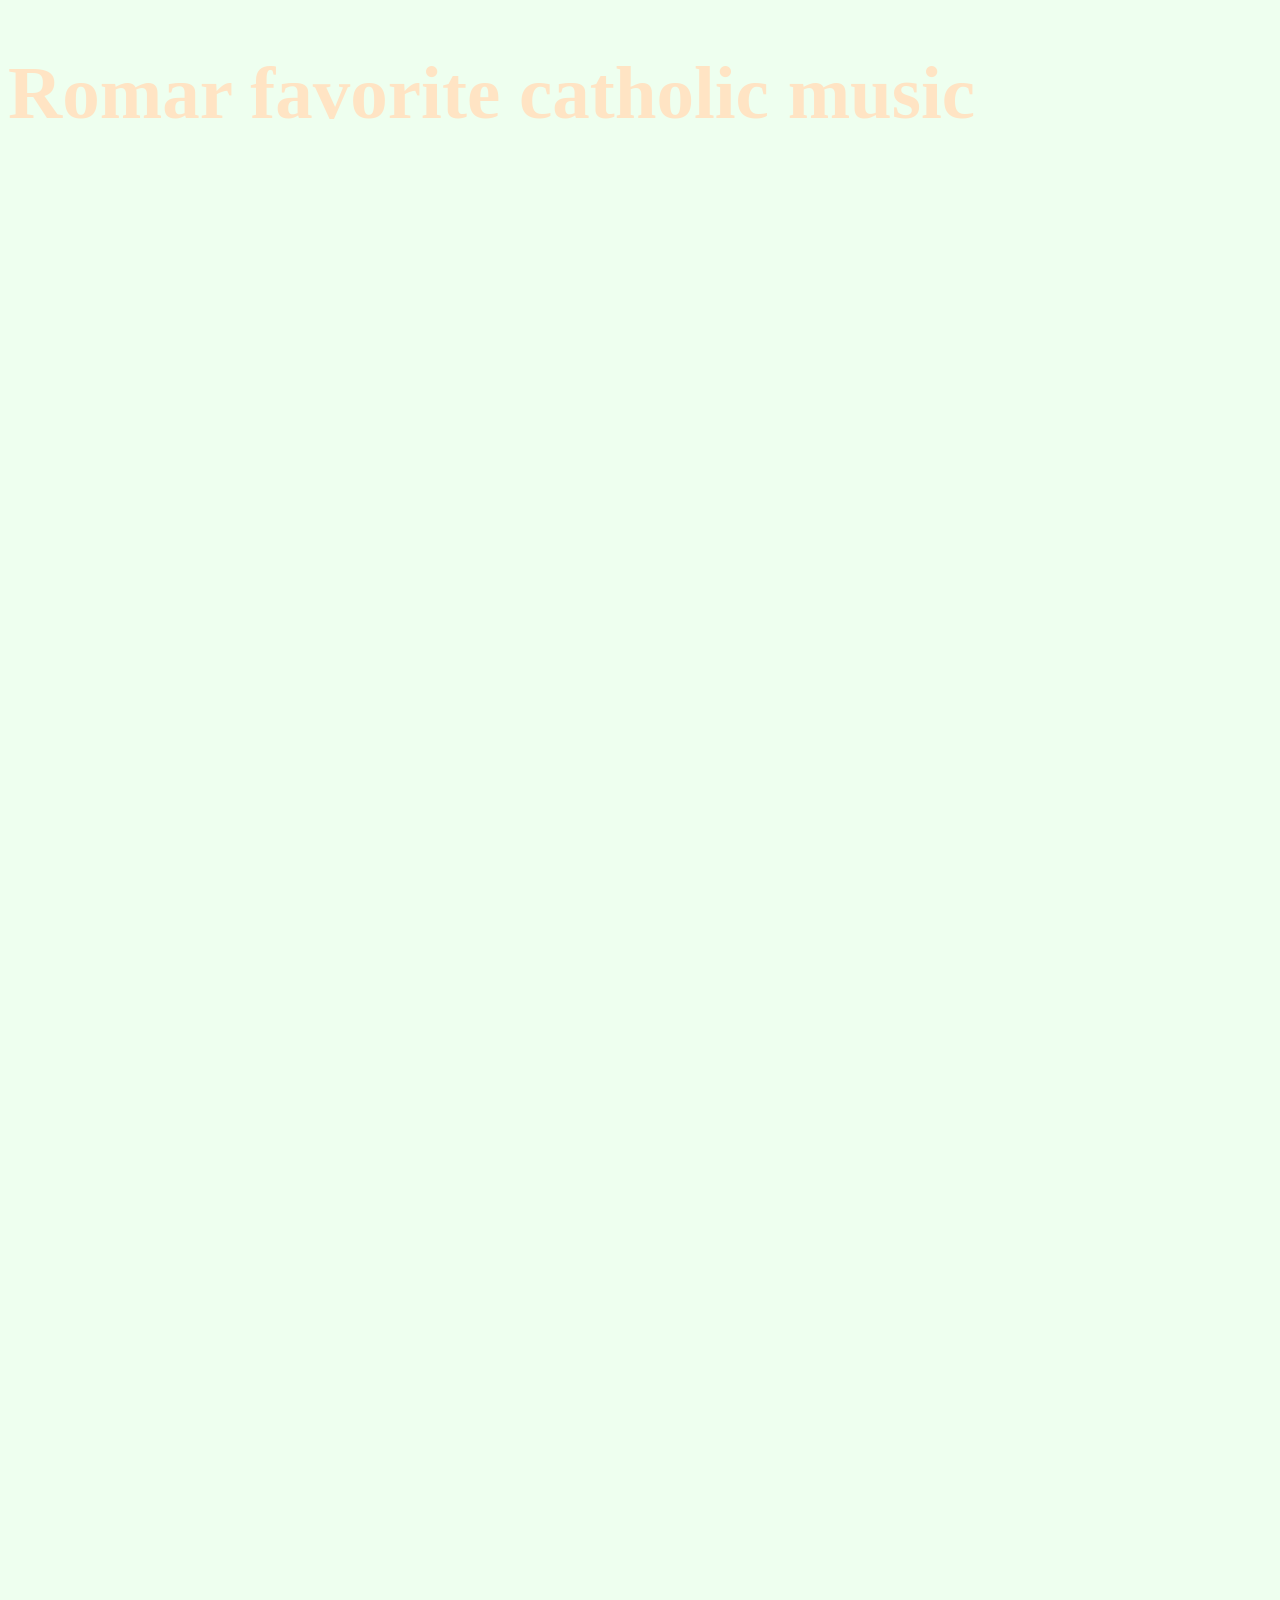
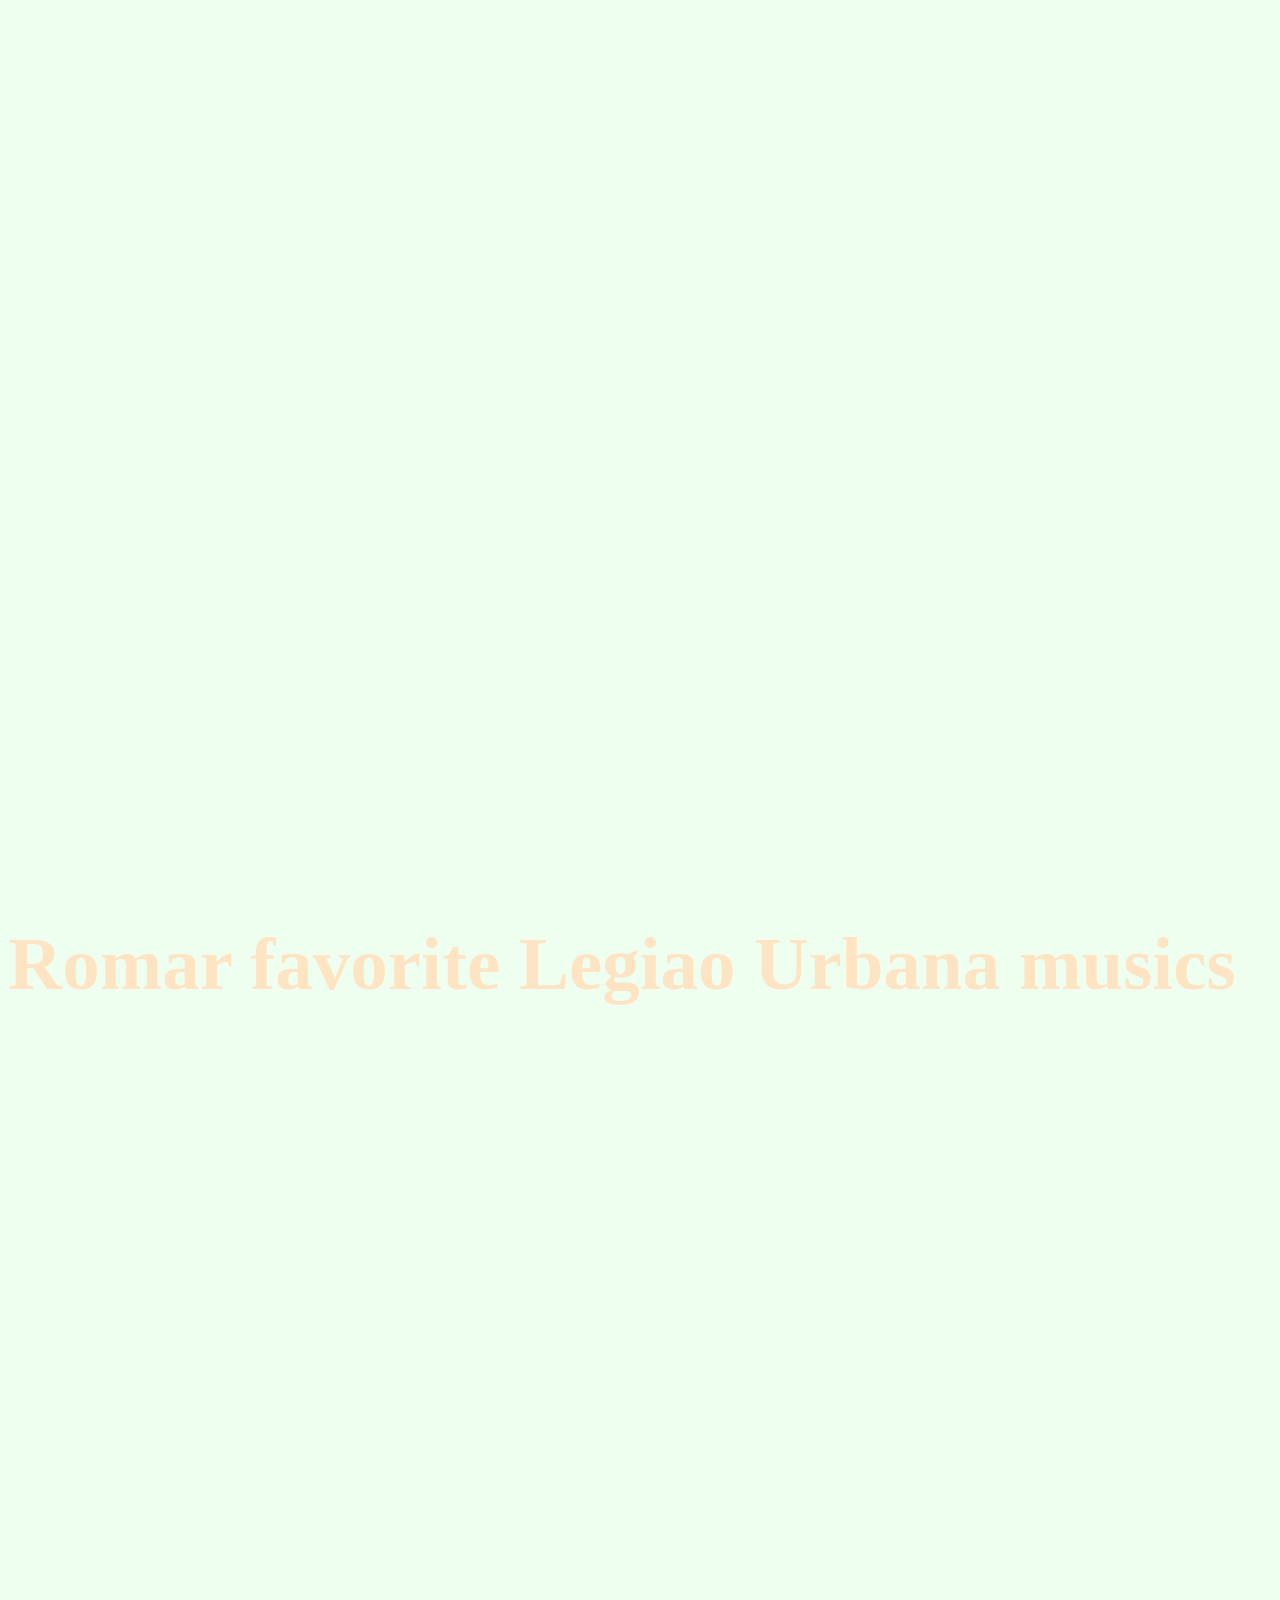
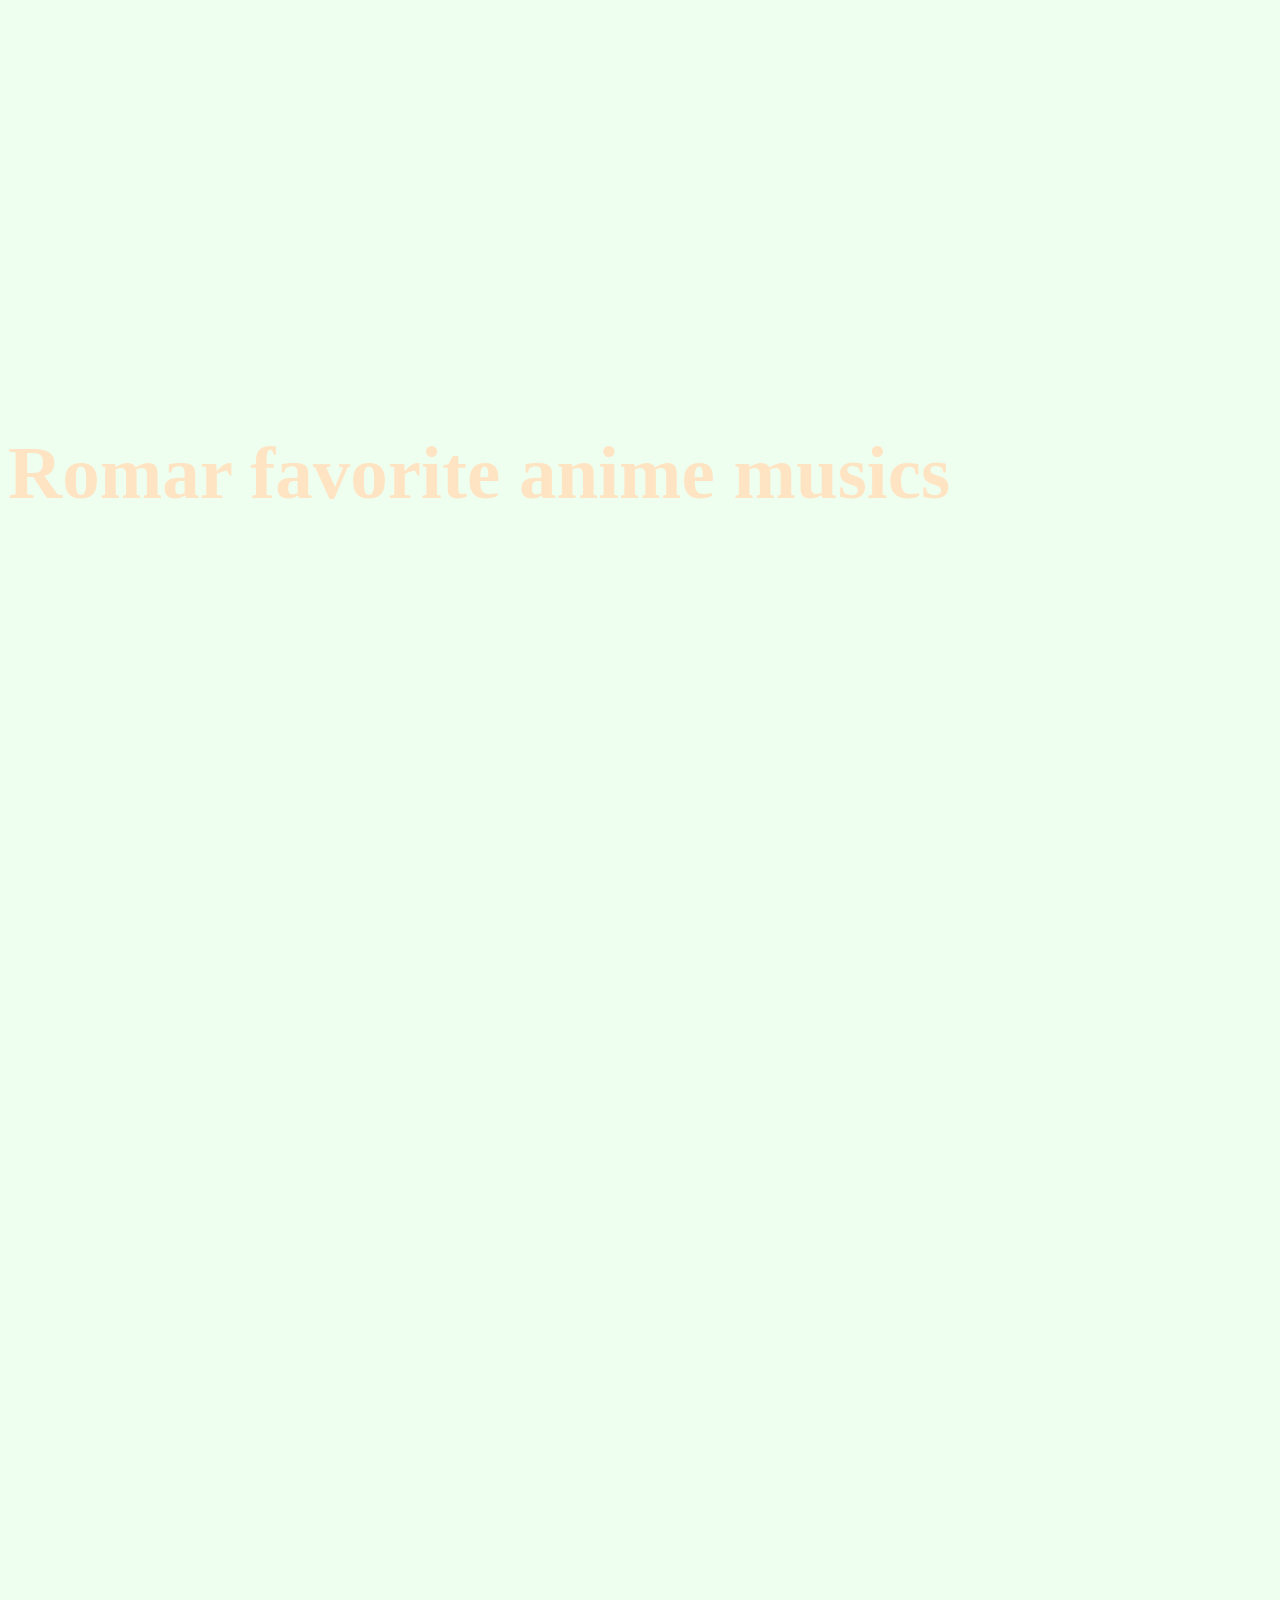
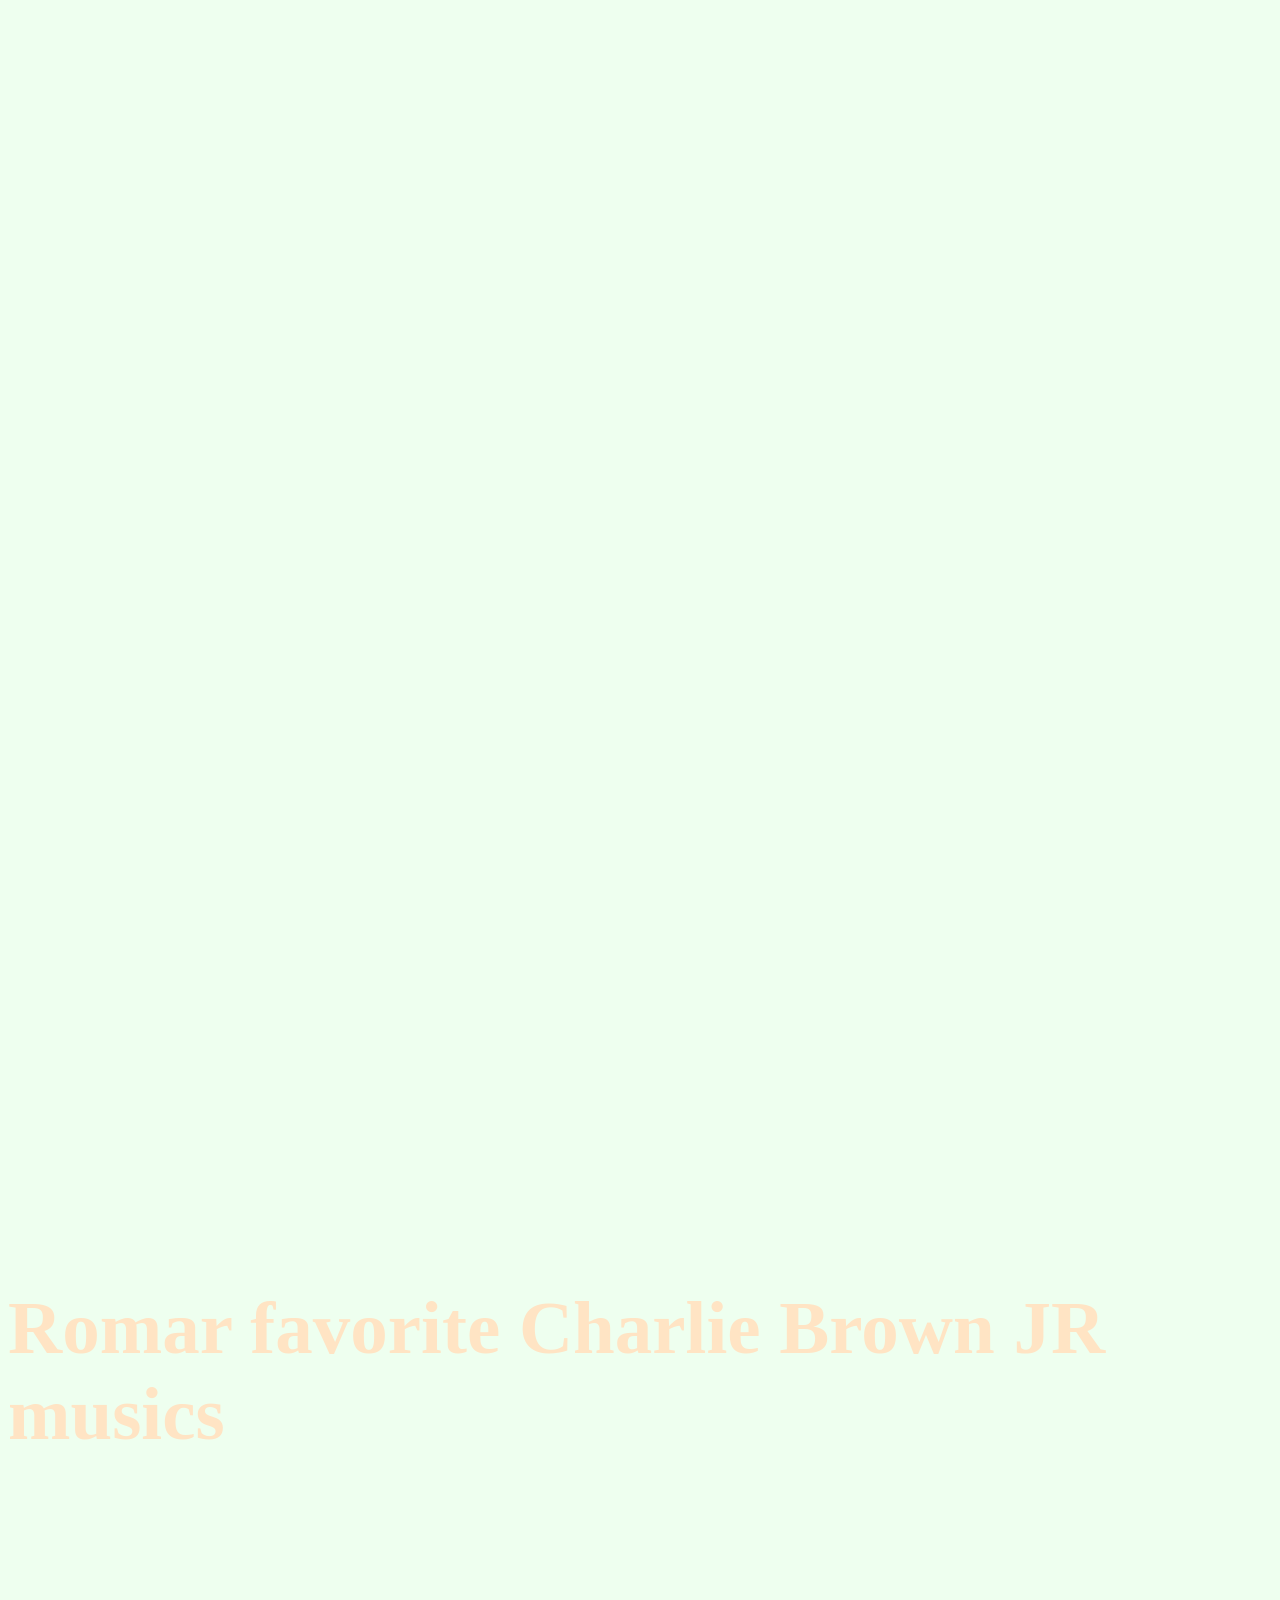
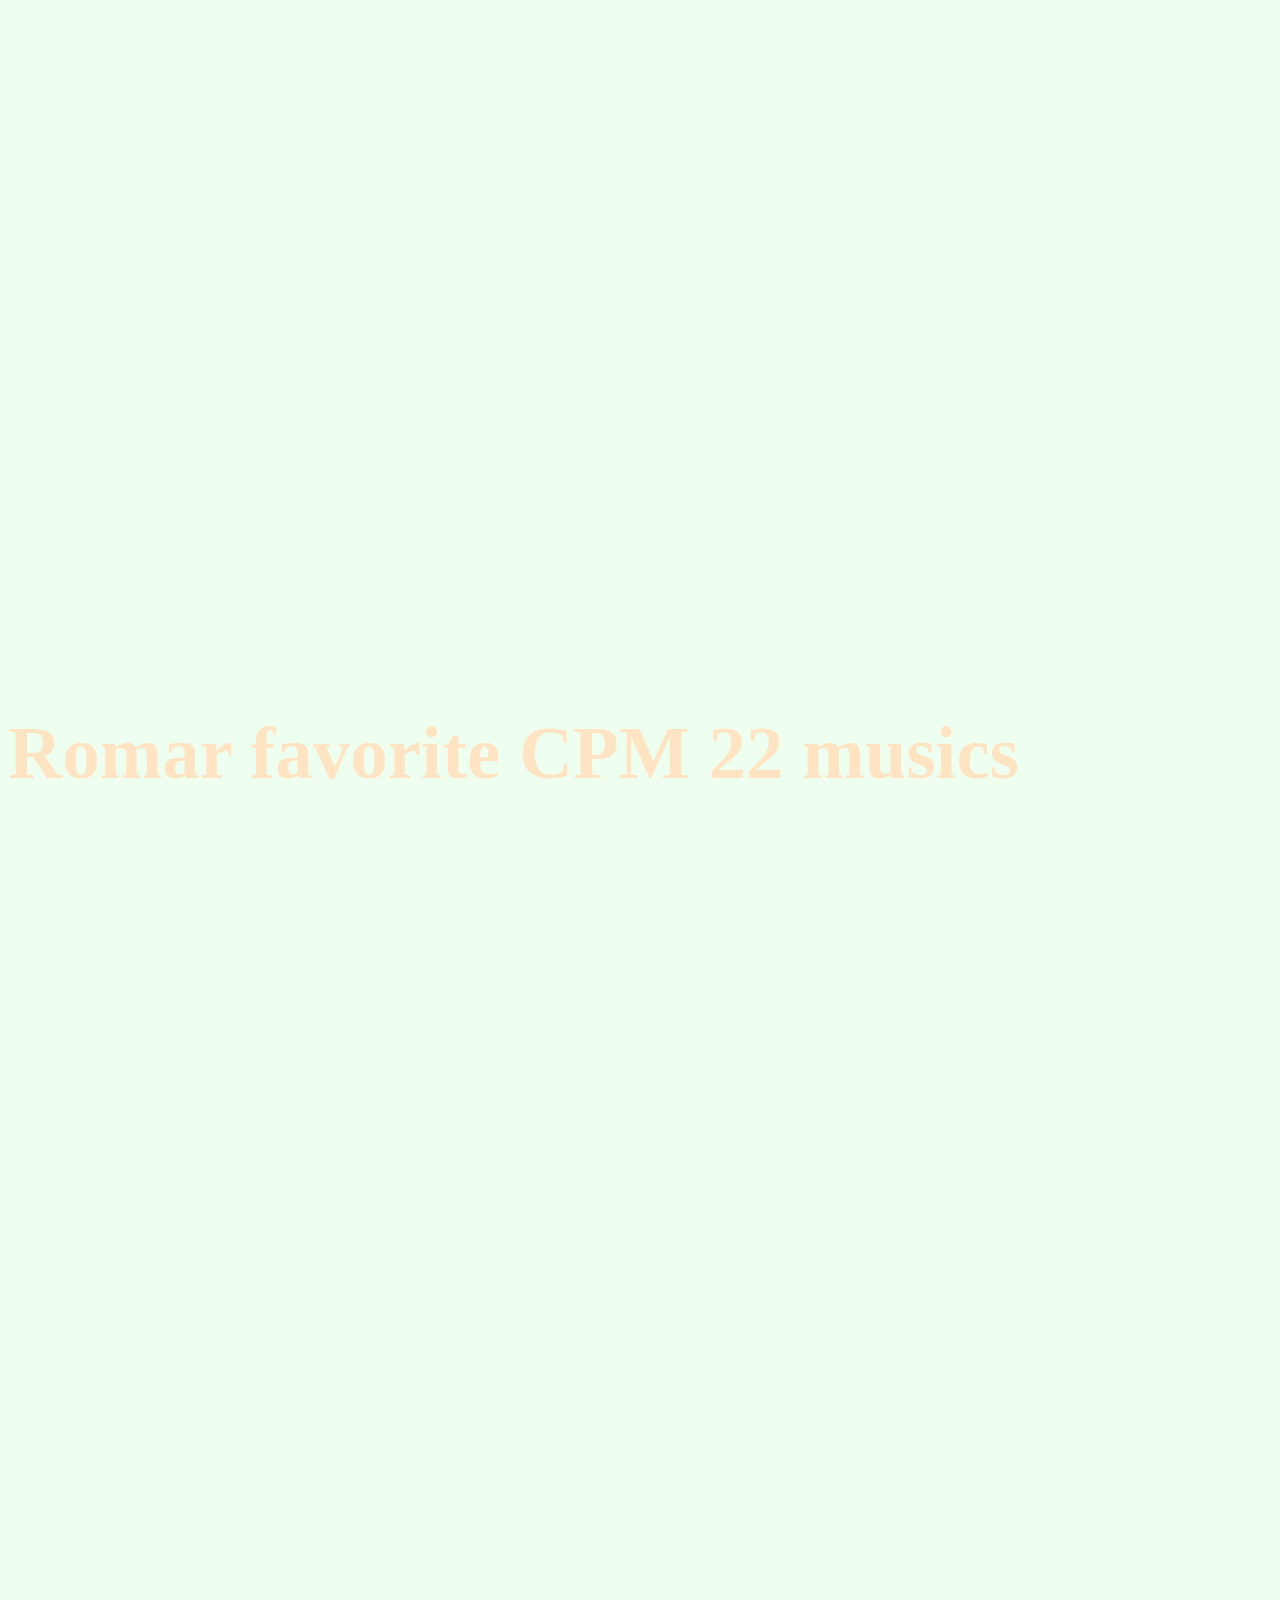
==== index.html @ 173dc844 "a" ====
<!DOCTYPE html>
<html lang="pt-BR">
<head>
<meta charset="UTF-8">
<meta name="viewport" content="width=device-width, initial-scale=1.0">
<link rel="stylesheet" href="style.css">
<title>Romar Musics </title>
</head>
<body>
<h1>Romar favorite catholic music</h1>


<iframe width="1196" height="837" src="https://www.youtube.com/embed/whzXC1KsW-Q?list=RDwhzXC1KsW-Q" title="Lázaro" frameborder="0" allow="accelerometer; autoplay; clipboard-write; encrypted-media; gyroscope; picture-in-picture; web-share" referrerpolicy="strict-origin-when-cross-origin" allowfullscreen></iframe>

<iframe width="1337" height="752" src="https://www.youtube.com/embed/9jrbPSKi4YQ?list=RD9jrbPSKi4YQ" title="VENTRE DE FOGO - LUAU DA IMACULADA" frameborder="0" allow="accelerometer; autoplay; clipboard-write; encrypted-media; gyroscope; picture-in-picture; web-share" referrerpolicy="strict-origin-when-cross-origin" allowfullscreen></iframe>


<iframe width="1337" height="683" src="https://www.youtube.com/embed/WvvrqWtDSPU?list=RDWvvrqWtDSPU" title="99 Ovelhas | DVD Na Presença do Senhor | Fraternidade São João Paulo II" frameborder="0" allow="accelerometer; autoplay; clipboard-write; encrypted-media; gyroscope; picture-in-picture; web-share" referrerpolicy="strict-origin-when-cross-origin" allowfullscreen></iframe>

<h1>Romar favorite Legiao Urbana musics</h1>

<iframe width="1196" height="837" src="https://www.youtube.com/embed/lk_EXr9xEr0?list=RDlk_EXr9xEr0" title="Quase Sem Querer" frameborder="0" allow="accelerometer; autoplay; clipboard-write; encrypted-media; gyroscope; picture-in-picture; web-share" referrerpolicy="strict-origin-when-cross-origin" allowfullscreen></iframe>

<iframe width="1196" height="837" src="https://www.youtube.com/embed/imxipUZv_Yo?list=RDimxipUZv_Yo" title="Há Tempos" frameborder="0" allow="accelerometer; autoplay; clipboard-write; encrypted-media; gyroscope; picture-in-picture; web-share" referrerpolicy="strict-origin-when-cross-origin" allowfullscreen></iframe>

<iframe width="1196" height="837" src="https://www.youtube.com/embed/2CnxonDrhdE?list=RD2CnxonDrhdE" title="Será" frameborder="0" allow="accelerometer; autoplay; clipboard-write; encrypted-media; gyroscope; picture-in-picture; web-share" referrerpolicy="strict-origin-when-cross-origin" allowfullscreen></iframe>

<h1>Romar favorite anime musics</h1>

<iframe width="1337" height="752" src="https://www.youtube.com/embed/8QUwaxc9Y_A?list=RD8QUwaxc9Y_A" title="TRANSFORMEI &quot;TIPO MINATO&quot; DO MHRAP EM METAL" frameborder="0" allow="accelerometer; autoplay; clipboard-write; encrypted-media; gyroscope; picture-in-picture; web-share" referrerpolicy="strict-origin-when-cross-origin" allowfullscreen></iframe>

<iframe width="1337" height="752" src="https://www.youtube.com/embed/rna2LAfqmkE?list=RDrna2LAfqmkE" title="[VERSÃO METAL] 7 Minutoz - O PODER DA MINHA IRA 3 (Guts, Sukuna e Eren)" frameborder="0" allow="accelerometer; autoplay; clipboard-write; encrypted-media; gyroscope; picture-in-picture; web-share" referrerpolicy="strict-origin-when-cross-origin" allowfullscreen></iframe>


<iframe width="1337" height="752" src="https://www.youtube.com/embed/kY_agMdn4f8?list=RDkY_agMdn4f8" title="Presságio de Destruição | Akaza (Kimetsu no Yaiba) | Enygma" frameborder="0" allow="accelerometer; autoplay; clipboard-write; encrypted-media; gyroscope; picture-in-picture; web-share" referrerpolicy="strict-origin-when-cross-origin" allowfullscreen></iframe>

<h1>Romar favorite Charlie Brown JR musics</h1>


<iframe width="1337" height="752" src="https://www.youtube.com/embed/1q1uuofCLJE?list=RD1q1uuofCLJE" title="Charlie Brown JR. - Ela Vai Voltar (Todos Os Defeitos De de Uma Mulher Perfeita)" frameborder="0" allow="accelerometer; autoplay; clipboard-write; encrypted-media; gyroscope; picture-in-picture; web-share" referrerpolicy="strict-origin-when-cross-origin" allowfullscreen></iframe>


<iframe width="1196" height="837" src="https://www.youtube.com/embed/UW1m4Qchdfo?list=RDUW1m4Qchdfo" title="Vícios E Virtudes (Ao Vivo)" frameborder="0" allow="accelerometer; autoplay; clipboard-write; encrypted-media; gyroscope; picture-in-picture; web-share" referrerpolicy="strict-origin-when-cross-origin" allowfullscreen></iframe>


<iframe width="1337" height="752" src="https://www.youtube.com/embed/jp288zfsNTI?list=RDjp288zfsNTI" title="Charlie Brown Jr. - Meu Novo Mundo *OFICIAL HD*" frameborder="0" allow="accelerometer; autoplay; clipboard-write; encrypted-media; gyroscope; picture-in-picture; web-share" referrerpolicy="strict-origin-when-cross-origin" allowfullscreen></iframe>

<h1>Romar favorite CPM 22 musics</h1>

<iframe width="1337" height="837" src="https://www.youtube.com/embed/5ZxXkEqd3uA?list=RD5ZxXkEqd3uA" title="Ontem" frameborder="0" allow="accelerometer; autoplay; clipboard-write; encrypted-media; gyroscope; picture-in-picture; web-share" referrerpolicy="strict-origin-when-cross-origin" allowfullscreen></iframe>


<iframe width="1337" height="752" src="https://www.youtube.com/embed/9sW4g6DvtHc?list=RD9sW4g6DvtHc" title="CPM 22 - Irreversível (Felicidade Instantânea)" frameborder="0" allow="accelerometer; autoplay; clipboard-write; encrypted-media; gyroscope; picture-in-picture; web-share" referrerpolicy="strict-origin-when-cross-origin" allowfullscreen></iframe>


<iframe width="1196" height="837" src="https://www.youtube.com/embed/O_QvBIw6B9w?list=RDO_QvBIw6B9w" title="Melancolia" frameborder="0" allow="accelerometer; autoplay; clipboard-write; encrypted-media; gyroscope; picture-in-picture; web-share" referrerpolicy="strict-origin-when-cross-origin" allowfullscreen></iframe>




</body>
</htm
---- style.css ----
body {
    background-color: rgb(238, 255, 239);
}

h1 {
    color: bisque;
    font-size: 75px;
    font: bolder;
}
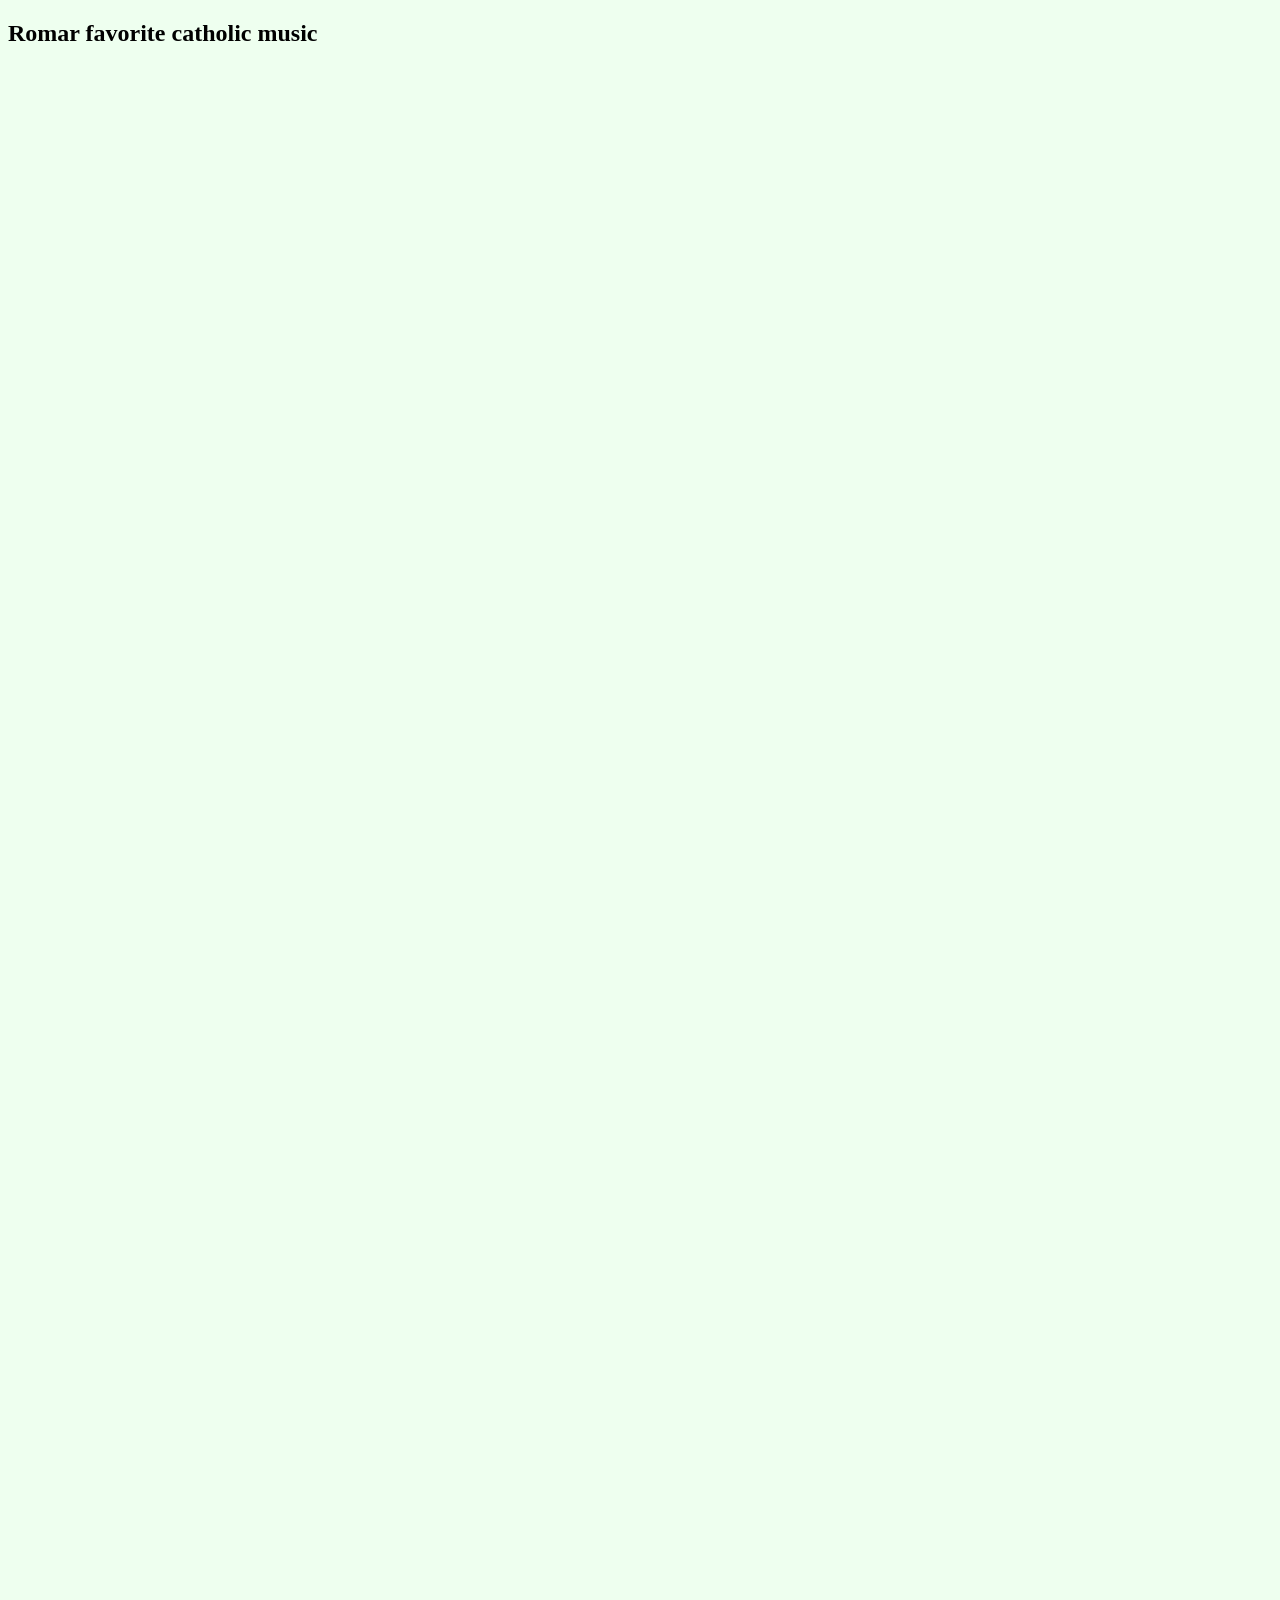
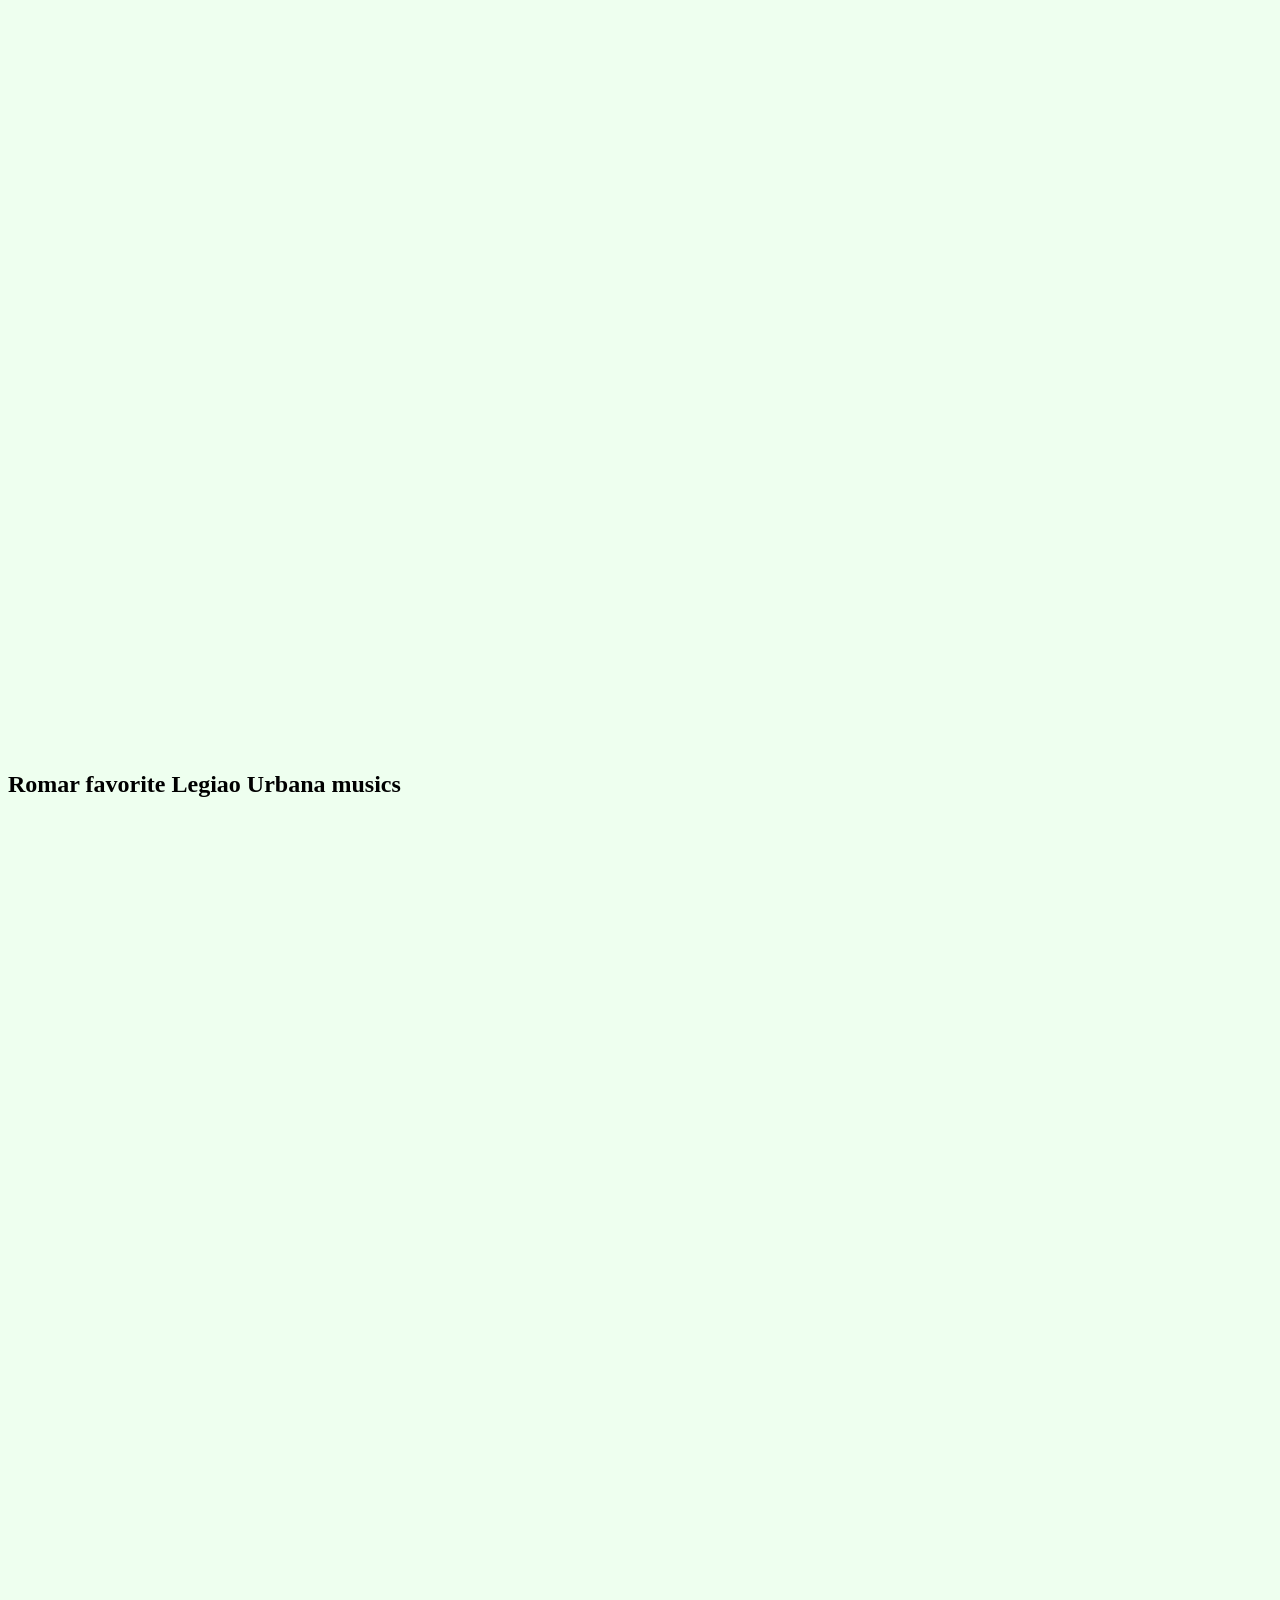
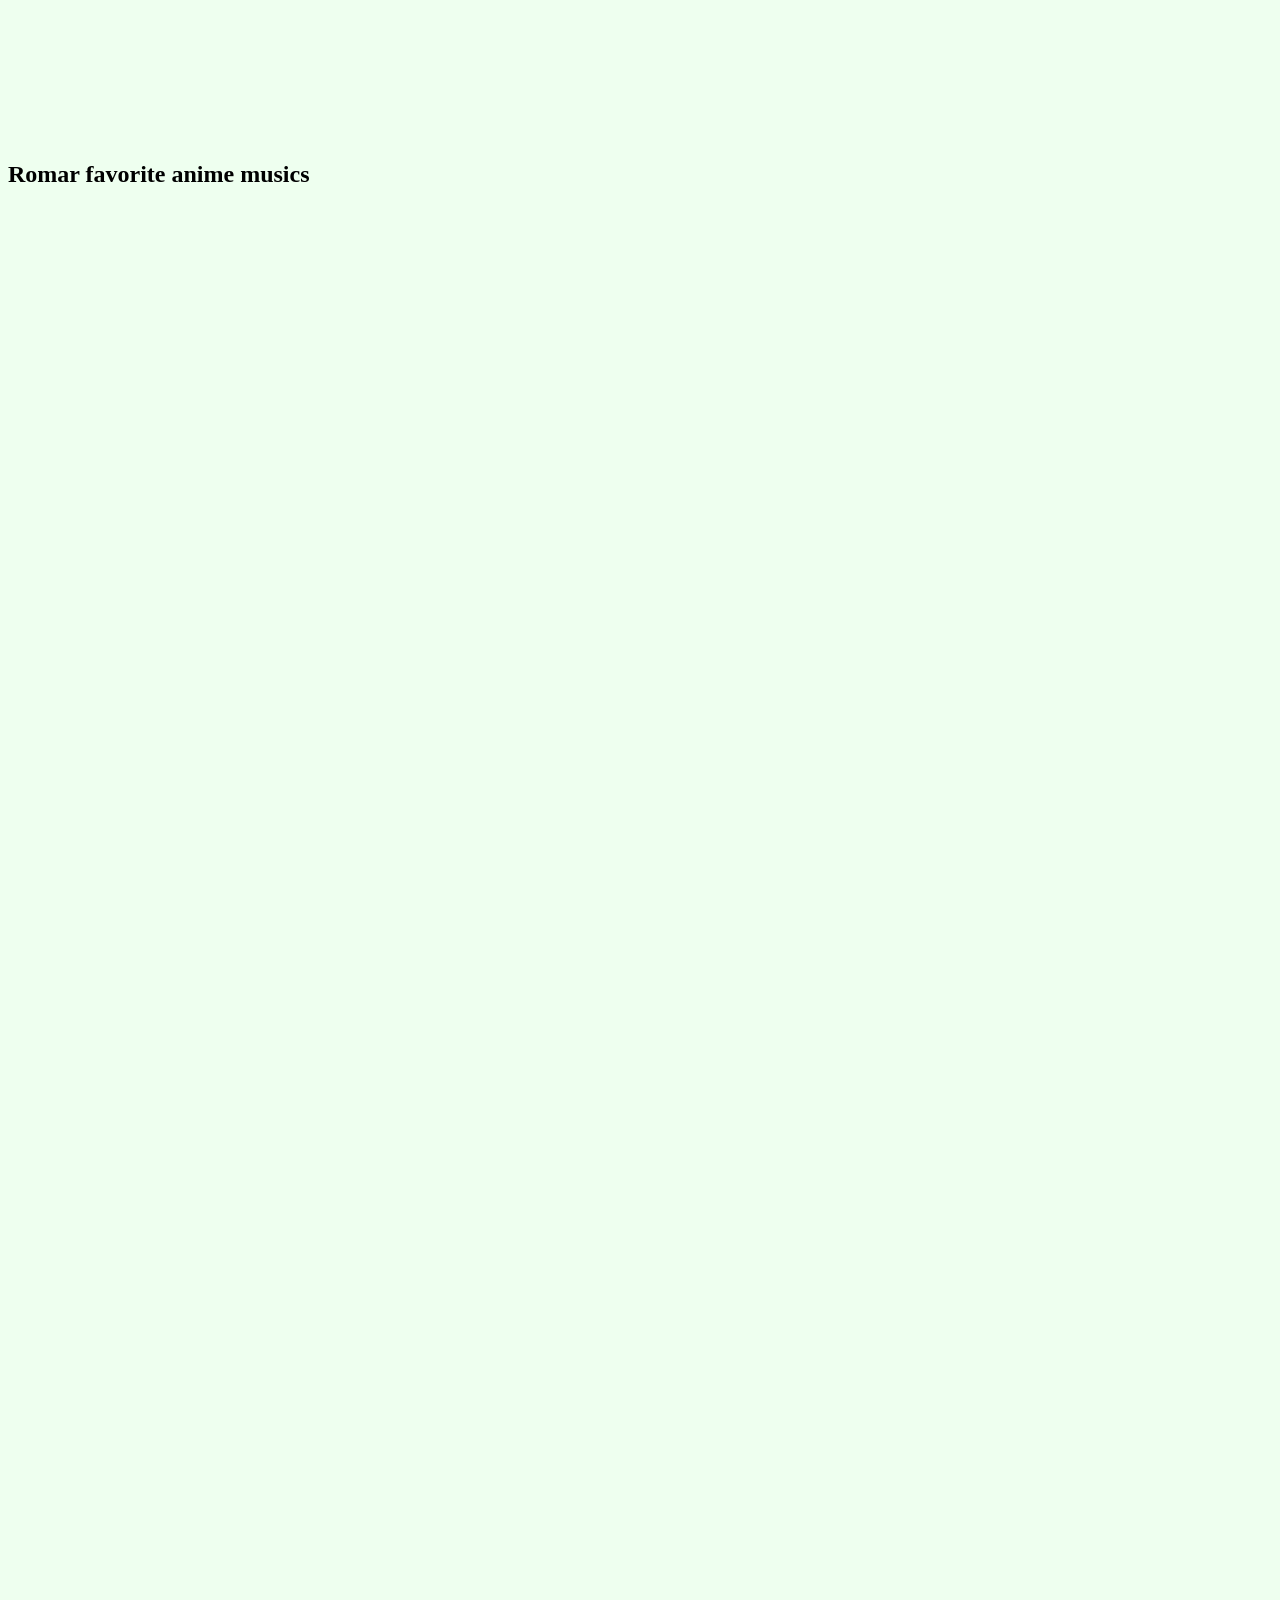
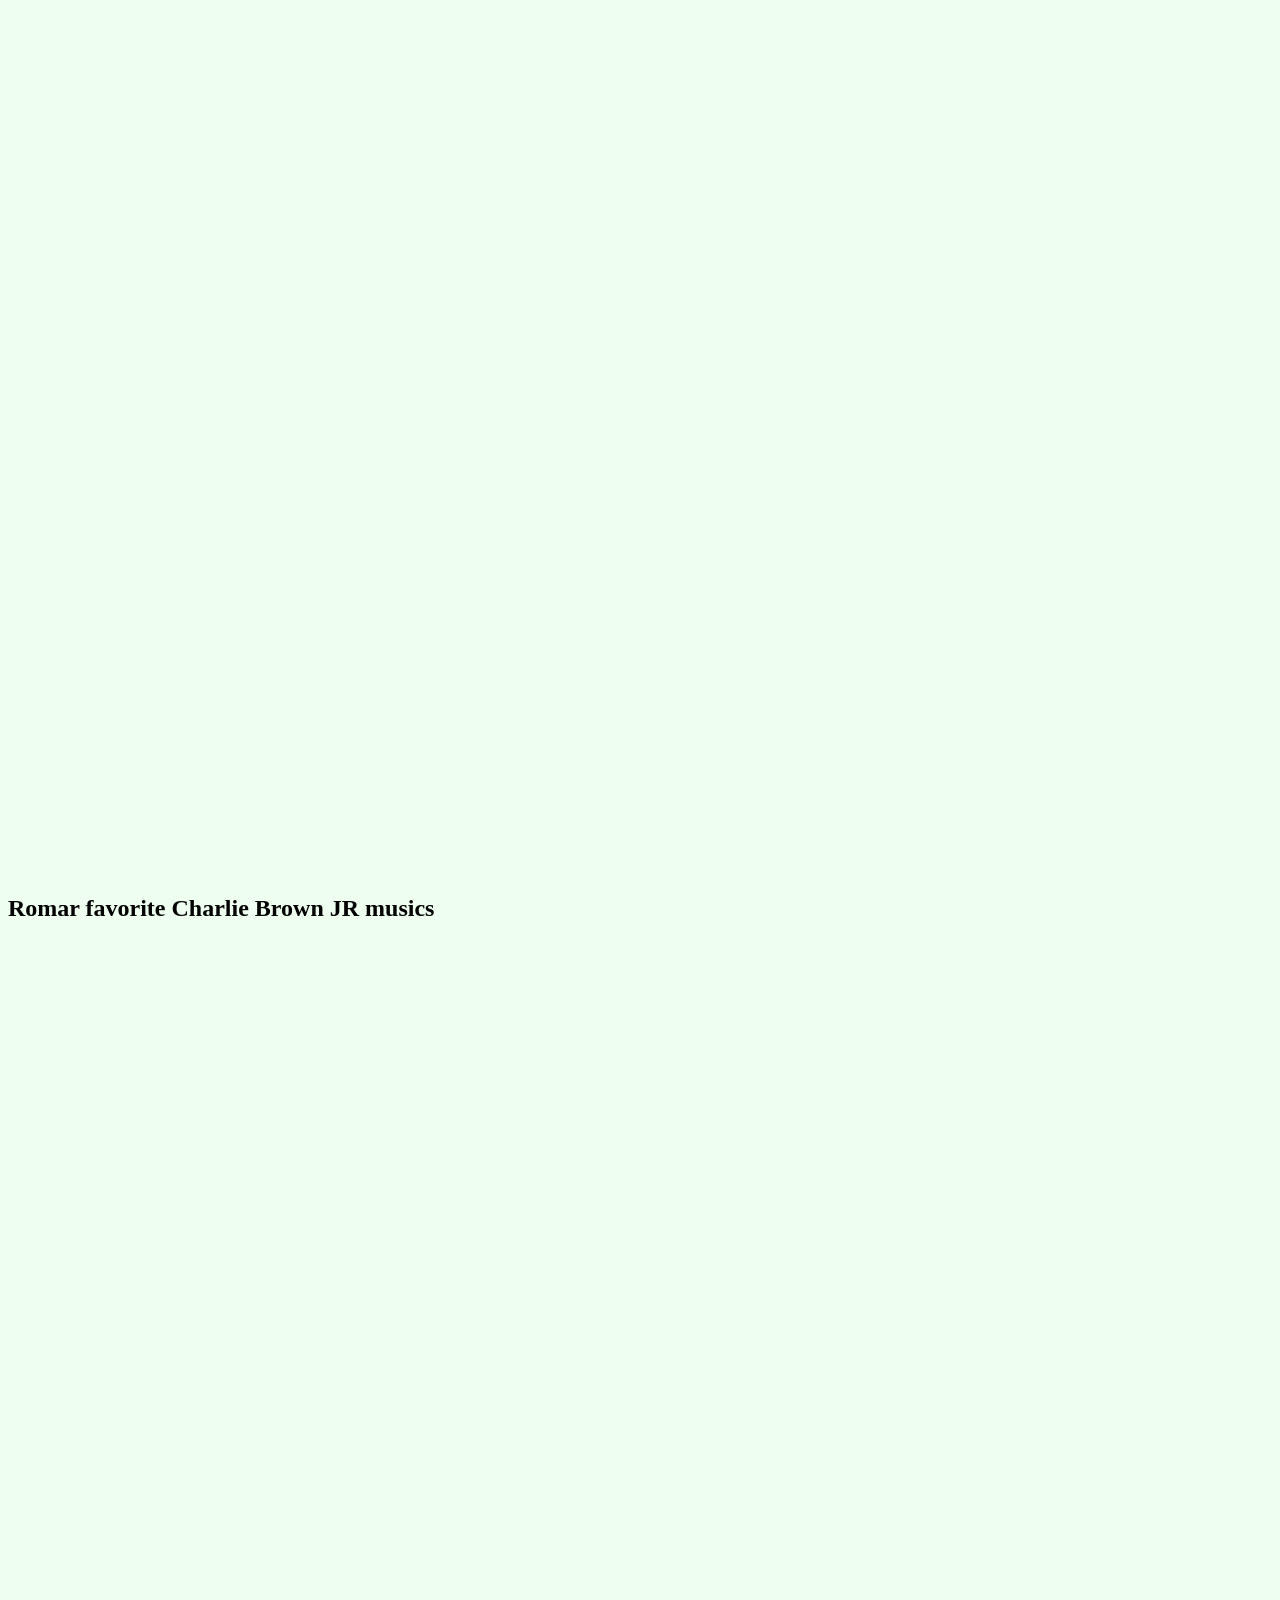
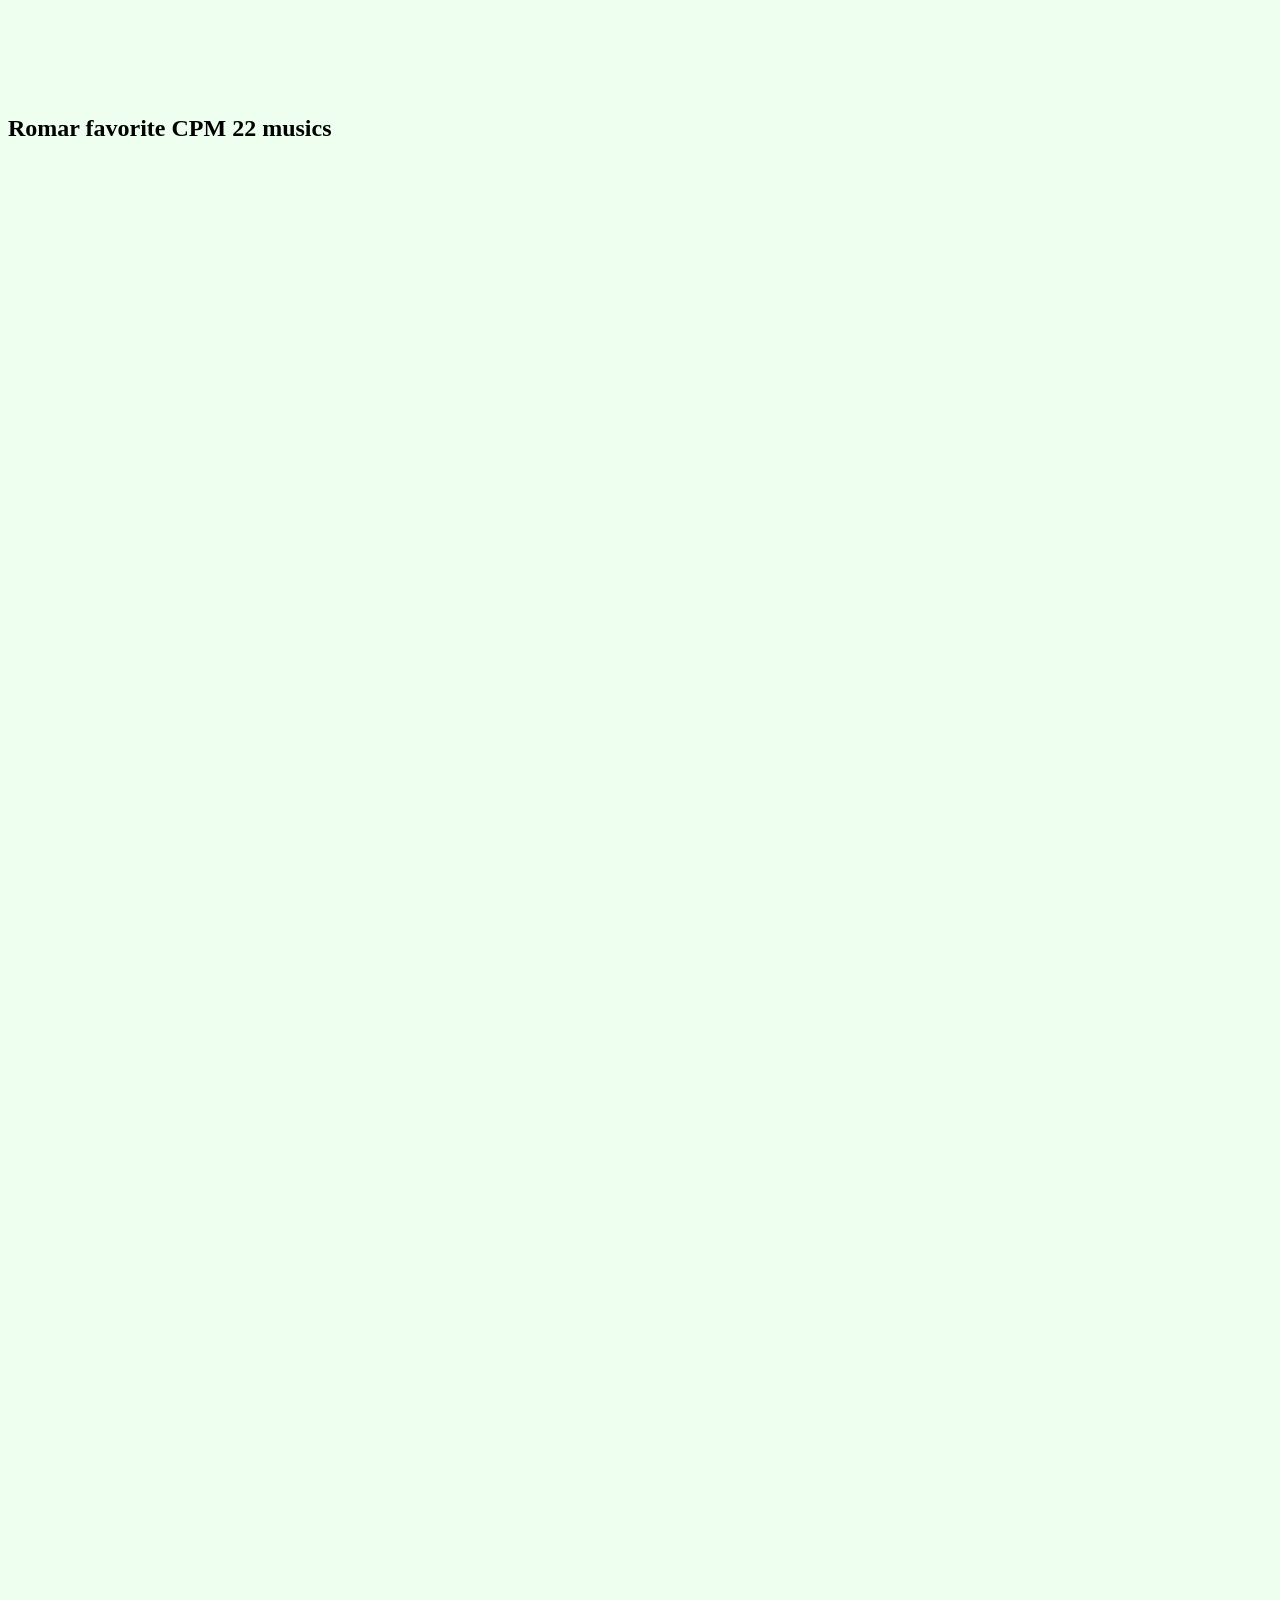
==== commit d96db5ca: "aaaa" ====
--- a/index.html
+++ b/index.html
@@ -1,60 +1,106 @@
-
 <!DOCTYPE html>
 <html lang="pt-BR">
+
 <head>
-<meta charset="UTF-8">
-<meta name="viewport" content="width=device-width, initial-scale=1.0">
-<link rel="stylesheet" href="style.css">
-<title>Romar Musics </title>
+    <meta charset="UTF-8">
+    <meta name="viewport" content="width=device-width, initial-scale=1.0">
+    <link rel="stylesheet" href="style.css">
+    <title>Romar Musics </title>
 </head>
+
 <body>
-<h1>Romar favorite catholic music</h1>
+    <h2>Romar favorite catholic music</h2>
 
 
-<iframe width="1196" height="837" src="https://www.youtube.com/embed/whzXC1KsW-Q?list=RDwhzXC1KsW-Q" title="Lázaro" frameborder="0" allow="accelerometer; autoplay; clipboard-write; encrypted-media; gyroscope; picture-in-picture; web-share" referrerpolicy="strict-origin-when-cross-origin" allowfullscreen></iframe>
+    <iframe width="1196" height="837" src="https://www.youtube.com/embed/whzXC1KsW-Q?list=RDwhzXC1KsW-Q" title="Lázaro"
+        frameborder="0"
+        allow="accelerometer; autoplay; clipboard-write; encrypted-media; gyroscope; picture-in-picture; web-share"
+        referrerpolicy="strict-origin-when-cross-origin" allowfullscreen></iframe>
 
-<iframe width="1337" height="752" src="https://www.youtube.com/embed/9jrbPSKi4YQ?list=RD9jrbPSKi4YQ" title="VENTRE DE FOGO - LUAU DA IMACULADA" frameborder="0" allow="accelerometer; autoplay; clipboard-write; encrypted-media; gyroscope; picture-in-picture; web-share" referrerpolicy="strict-origin-when-cross-origin" allowfullscreen></iframe>
+    <iframe width="1337" height="752" src="https://www.youtube.com/embed/9jrbPSKi4YQ?list=RD9jrbPSKi4YQ"
+        title="VENTRE DE FOGO - LUAU DA IMACULADA" frameborder="0"
+        allow="accelerometer; autoplay; clipboard-write; encrypted-media; gyroscope; picture-in-picture; web-share"
+        referrerpolicy="strict-origin-when-cross-origin" allowfullscreen></iframe>
 
 
-<iframe width="1337" height="683" src="https://www.youtube.com/embed/WvvrqWtDSPU?list=RDWvvrqWtDSPU" title="99 Ovelhas | DVD Na Presença do Senhor | Fraternidade São João Paulo II" frameborder="0" allow="accelerometer; autoplay; clipboard-write; encrypted-media; gyroscope; picture-in-picture; web-share" referrerpolicy="strict-origin-when-cross-origin" allowfullscreen></iframe>
+    <iframe width="1337" height="683" src="https://www.youtube.com/embed/WvvrqWtDSPU?list=RDWvvrqWtDSPU"
+        title="99 Ovelhas | DVD Na Presença do Senhor | Fraternidade São João Paulo II" frameborder="0"
+        allow="accelerometer; autoplay; clipboard-write; encrypted-media; gyroscope; picture-in-picture; web-share"
+        referrerpolicy="strict-origin-when-cross-origin" allowfullscreen></iframe>
 
-<h1>Romar favorite Legiao Urbana musics</h1>
+    <h2>Romar favorite Legiao Urbana musics</h2>
 
-<iframe width="1196" height="837" src="https://www.youtube.com/embed/lk_EXr9xEr0?list=RDlk_EXr9xEr0" title="Quase Sem Querer" frameborder="0" allow="accelerometer; autoplay; clipboard-write; encrypted-media; gyroscope; picture-in-picture; web-share" referrerpolicy="strict-origin-when-cross-origin" allowfullscreen></iframe>
+    <iframe width="1196" height="837" src="https://www.youtube.com/embed/lk_EXr9xEr0?list=RDlk_EXr9xEr0"
+        title="Quase Sem Querer" frameborder="0"
+        allow="accelerometer; autoplay; clipboard-write; encrypted-media; gyroscope; picture-in-picture; web-share"
+        referrerpolicy="strict-origin-when-cross-origin" allowfullscreen></iframe>
 
-<iframe width="1196" height="837" src="https://www.youtube.com/embed/imxipUZv_Yo?list=RDimxipUZv_Yo" title="Há Tempos" frameborder="0" allow="accelerometer; autoplay; clipboard-write; encrypted-media; gyroscope; picture-in-picture; web-share" referrerpolicy="strict-origin-when-cross-origin" allowfullscreen></iframe>
+    <iframe width="1196" height="837" src="https://www.youtube.com/embed/imxipUZv_Yo?list=RDimxipUZv_Yo"
+        title="Há Tempos" frameborder="0"
+        allow="accelerometer; autoplay; clipboard-write; encrypted-media; gyroscope; picture-in-picture; web-share"
+        referrerpolicy="strict-origin-when-cross-origin" allowfullscreen></iframe>
 
-<iframe width="1196" height="837" src="https://www.youtube.com/embed/2CnxonDrhdE?list=RD2CnxonDrhdE" title="Será" frameborder="0" allow="accelerometer; autoplay; clipboard-write; encrypted-media; gyroscope; picture-in-picture; web-share" referrerpolicy="strict-origin-when-cross-origin" allowfullscreen></iframe>
+    <iframe width="1196" height="837" src="https://www.youtube.com/embed/2CnxonDrhdE?list=RD2CnxonDrhdE" title="Será"
+        frameborder="0"
+        allow="accelerometer; autoplay; clipboard-write; encrypted-media; gyroscope; picture-in-picture; web-share"
+        referrerpolicy="strict-origin-when-cross-origin" allowfullscreen></iframe>
 
-<h1>Romar favorite anime musics</h1>
+    <h2>Romar favorite anime musics</h2>
 
-<iframe width="1337" height="752" src="https://www.youtube.com/embed/8QUwaxc9Y_A?list=RD8QUwaxc9Y_A" title="TRANSFORMEI &quot;TIPO MINATO&quot; DO MHRAP EM METAL" frameborder="0" allow="accelerometer; autoplay; clipboard-write; encrypted-media; gyroscope; picture-in-picture; web-share" referrerpolicy="strict-origin-when-cross-origin" allowfullscreen></iframe>
+    <iframe width="1337" height="752" src="https://www.youtube.com/embed/8QUwaxc9Y_A?list=RD8QUwaxc9Y_A"
+        title="TRANSFORMEI &quot;TIPO MINATO&quot; DO MHRAP EM METAL" frameborder="0"
+        allow="accelerometer; autoplay; clipboard-write; encrypted-media; gyroscope; picture-in-picture; web-share"
+        referrerpolicy="strict-origin-when-cross-origin" allowfullscreen></iframe>
 
-<iframe width="1337" height="752" src="https://www.youtube.com/embed/rna2LAfqmkE?list=RDrna2LAfqmkE" title="[VERSÃO METAL] 7 Minutoz - O PODER DA MINHA IRA 3 (Guts, Sukuna e Eren)" frameborder="0" allow="accelerometer; autoplay; clipboard-write; encrypted-media; gyroscope; picture-in-picture; web-share" referrerpolicy="strict-origin-when-cross-origin" allowfullscreen></iframe>
+    <iframe width="1337" height="752" src="https://www.youtube.com/embed/rna2LAfqmkE?list=RDrna2LAfqmkE"
+        title="[VERSÃO METAL] 7 Minutoz - O PODER DA MINHA IRA 3 (Guts, Sukuna e Eren)" frameborder="0"
+        allow="accelerometer; autoplay; clipboard-write; encrypted-media; gyroscope; picture-in-picture; web-share"
+        referrerpolicy="strict-origin-when-cross-origin" allowfullscreen></iframe>
 
 
-<iframe width="1337" height="752" src="https://www.youtube.com/embed/kY_agMdn4f8?list=RDkY_agMdn4f8" title="Presságio de Destruição | Akaza (Kimetsu no Yaiba) | Enygma" frameborder="0" allow="accelerometer; autoplay; clipboard-write; encrypted-media; gyroscope; picture-in-picture; web-share" referrerpolicy="strict-origin-when-cross-origin" allowfullscreen></iframe>
+    <iframe width="1337" height="752" src="https://www.youtube.com/embed/kY_agMdn4f8?list=RDkY_agMdn4f8"
+        title="Presságio de Destruição | Akaza (Kimetsu no Yaiba) | Enygma" frameborder="0"
+        allow="accelerometer; autoplay; clipboard-write; encrypted-media; gyroscope; picture-in-picture; web-share"
+        referrerpolicy="strict-origin-when-cross-origin" allowfullscreen></iframe>
 
-<h1>Romar favorite Charlie Brown JR musics</h1>
+    <h2>Romar favorite Charlie Brown JR musics</h2>
 
 
-<iframe width="1337" height="752" src="https://www.youtube.com/embed/1q1uuofCLJE?list=RD1q1uuofCLJE" title="Charlie Brown JR. - Ela Vai Voltar (Todos Os Defeitos De de Uma Mulher Perfeita)" frameborder="0" allow="accelerometer; autoplay; clipboard-write; encrypted-media; gyroscope; picture-in-picture; web-share" referrerpolicy="strict-origin-when-cross-origin" allowfullscreen></iframe>
+    <iframe width="1337" height="752" src="https://www.youtube.com/embed/1q1uuofCLJE?list=RD1q1uuofCLJE"
+        title="Charlie Brown JR. - Ela Vai Voltar (Todos Os Defeitos De de Uma Mulher Perfeita)" frameborder="0"
+        allow="accelerometer; autoplay; clipboard-write; encrypted-media; gyroscope; picture-in-picture; web-share"
+        referrerpolicy="strict-origin-when-cross-origin" allowfullscreen></iframe>
 
 
-<iframe width="1196" height="837" src="https://www.youtube.com/embed/UW1m4Qchdfo?list=RDUW1m4Qchdfo" title="Vícios E Virtudes (Ao Vivo)" frameborder="0" allow="accelerometer; autoplay; clipboard-write; encrypted-media; gyroscope; picture-in-picture; web-share" referrerpolicy="strict-origin-when-cross-origin" allowfullscreen></iframe>
+    <iframe width="1196" height="837" src="https://www.youtube.com/embed/UW1m4Qchdfo?list=RDUW1m4Qchdfo"
+        title="Vícios E Virtudes (Ao Vivo)" frameborder="0"
+        allow="accelerometer; autoplay; clipboard-write; encrypted-media; gyroscope; picture-in-picture; web-share"
+        referrerpolicy="strict-origin-when-cross-origin" allowfullscreen></iframe>
 
 
-<iframe width="1337" height="752" src="https://www.youtube.com/embed/jp288zfsNTI?list=RDjp288zfsNTI" title="Charlie Brown Jr. - Meu Novo Mundo *OFICIAL HD*" frameborder="0" allow="accelerometer; autoplay; clipboard-write; encrypted-media; gyroscope; picture-in-picture; web-share" referrerpolicy="strict-origin-when-cross-origin" allowfullscreen></iframe>
+    <iframe width="1337" height="752" src="https://www.youtube.com/embed/jp288zfsNTI?list=RDjp288zfsNTI"
+        title="Charlie Brown Jr. - Meu Novo Mundo *OFICIAL HD*" frameborder="0"
+        allow="accelerometer; autoplay; clipboard-write; encrypted-media; gyroscope; picture-in-picture; web-share"
+        referrerpolicy="strict-origin-when-cross-origin" allowfullscreen></iframe>
 
-<h1>Romar favorite CPM 22 musics</h1>
+    <h2>Romar favorite CPM 22 musics</h2>
 
-<iframe width="1337" height="837" src="https://www.youtube.com/embed/5ZxXkEqd3uA?list=RD5ZxXkEqd3uA" title="Ontem" frameborder="0" allow="accelerometer; autoplay; clipboard-write; encrypted-media; gyroscope; picture-in-picture; web-share" referrerpolicy="strict-origin-when-cross-origin" allowfullscreen></iframe>
+    <iframe width="1337" height="837" src="https://www.youtube.com/embed/5ZxXkEqd3uA?list=RD5ZxXkEqd3uA" title="Ontem"
+        frameborder="0"
+        allow="accelerometer; autoplay; clipboard-write; encrypted-media; gyroscope; picture-in-picture; web-share"
+        referrerpolicy="strict-origin-when-cross-origin" allowfullscreen></iframe>
 
 
-<iframe width="1337" height="752" src="https://www.youtube.com/embed/9sW4g6DvtHc?list=RD9sW4g6DvtHc" title="CPM 22 - Irreversível (Felicidade Instantânea)" frameborder="0" allow="accelerometer; autoplay; clipboard-write; encrypted-media; gyroscope; picture-in-picture; web-share" referrerpolicy="strict-origin-when-cross-origin" allowfullscreen></iframe>
+    <iframe width="1337" height="752" src="https://www.youtube.com/embed/9sW4g6DvtHc?list=RD9sW4g6DvtHc"
+        title="CPM 22 - Irreversível (Felicidade Instantânea)" frameborder="0"
+        allow="accelerometer; autoplay; clipboard-write; encrypted-media; gyroscope; picture-in-picture; web-share"
+        referrerpolicy="strict-origin-when-cross-origin" allowfullscreen></iframe>
 
 
-<iframe width="1196" height="837" src="https://www.youtube.com/embed/O_QvBIw6B9w?list=RDO_QvBIw6B9w" title="Melancolia" frameborder="0" allow="accelerometer; autoplay; clipboard-write; encrypted-media; gyroscope; picture-in-picture; web-share" referrerpolicy="strict-origin-when-cross-origin" allowfullscreen></iframe>
+    <iframe width="1196" height="837" src="https://www.youtube.com/embed/O_QvBIw6B9w?list=RDO_QvBIw6B9w"
+        title="Melancolia" frameborder="0"
+        allow="accelerometer; autoplay; clipboard-write; encrypted-media; gyroscope; picture-in-picture; web-share"
+        referrerpolicy="strict-origin-when-cross-origin" allowfullscreen></iframe>
 
 
 
--- a/style.css
+++ b/style.css
@@ -6,4 +6,4 @@
     color: bisque;
     font-size: 75px;
     font: bolder;
-}+}
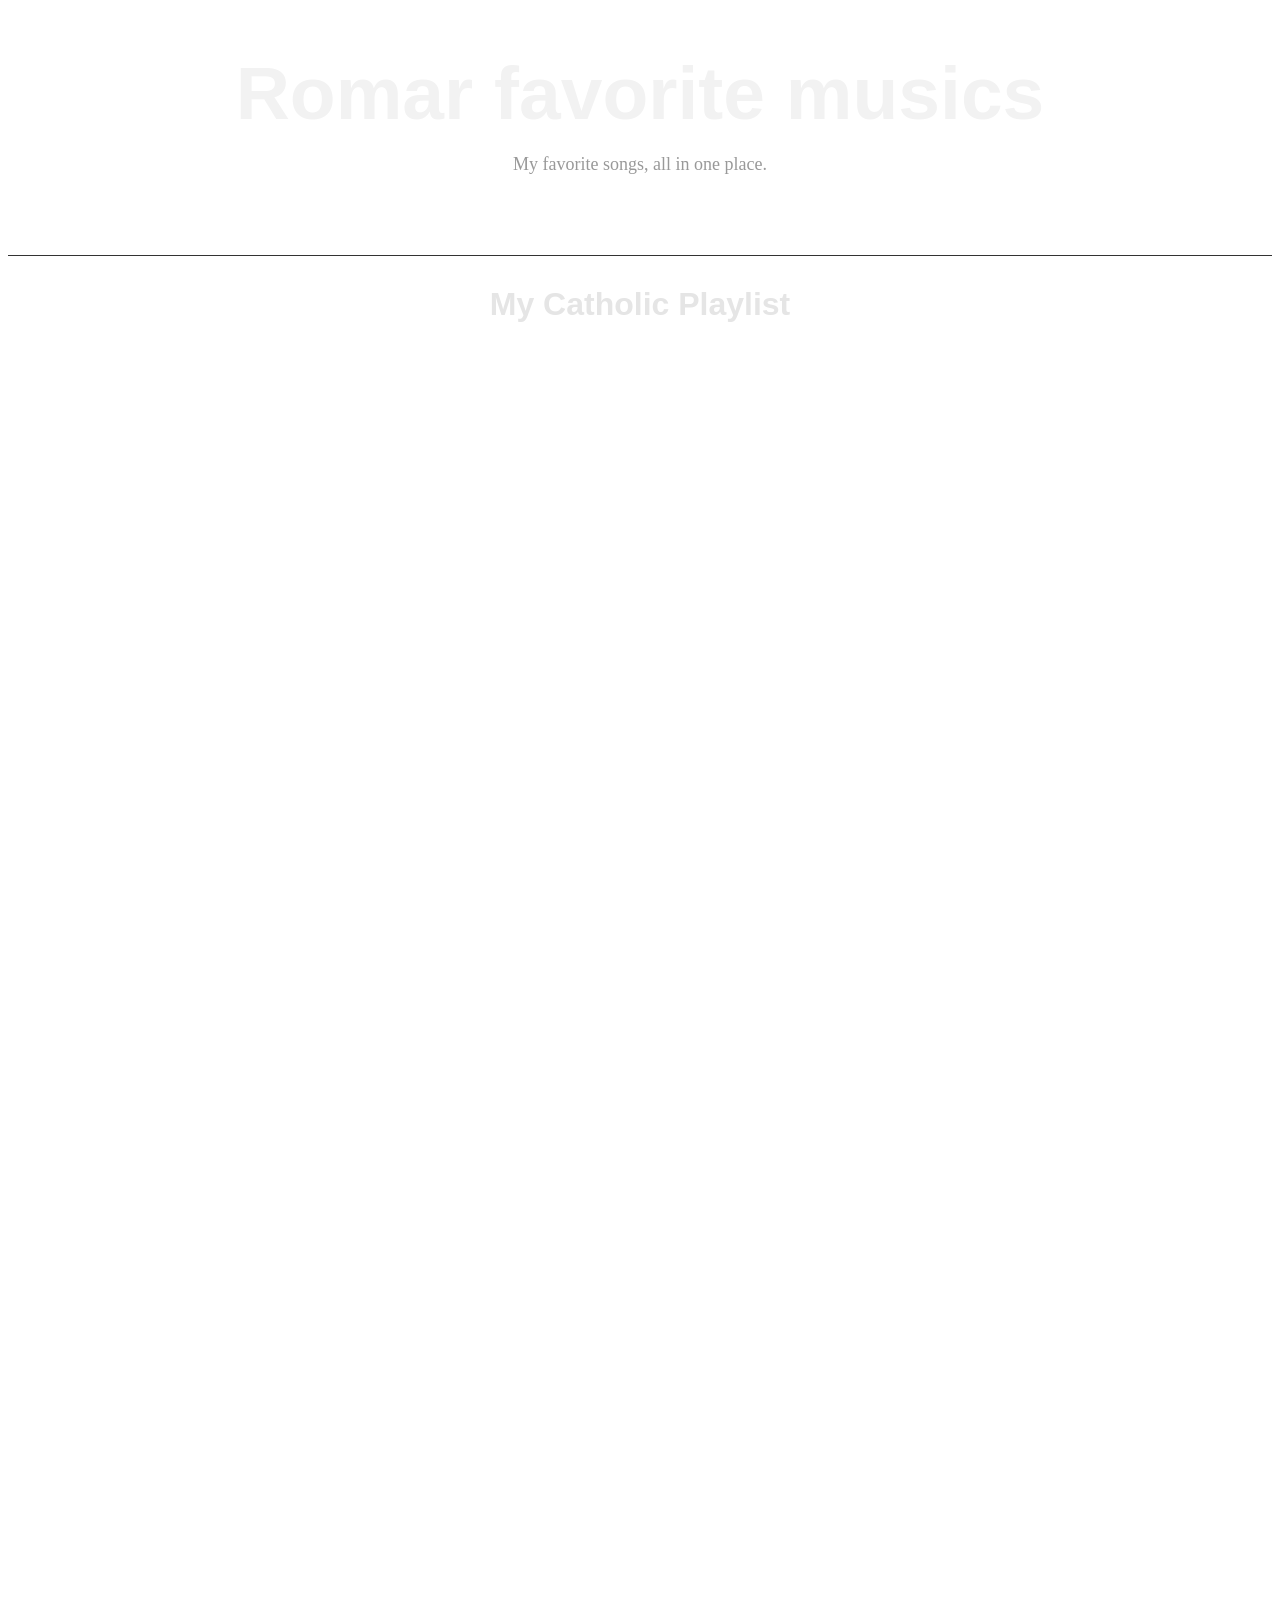
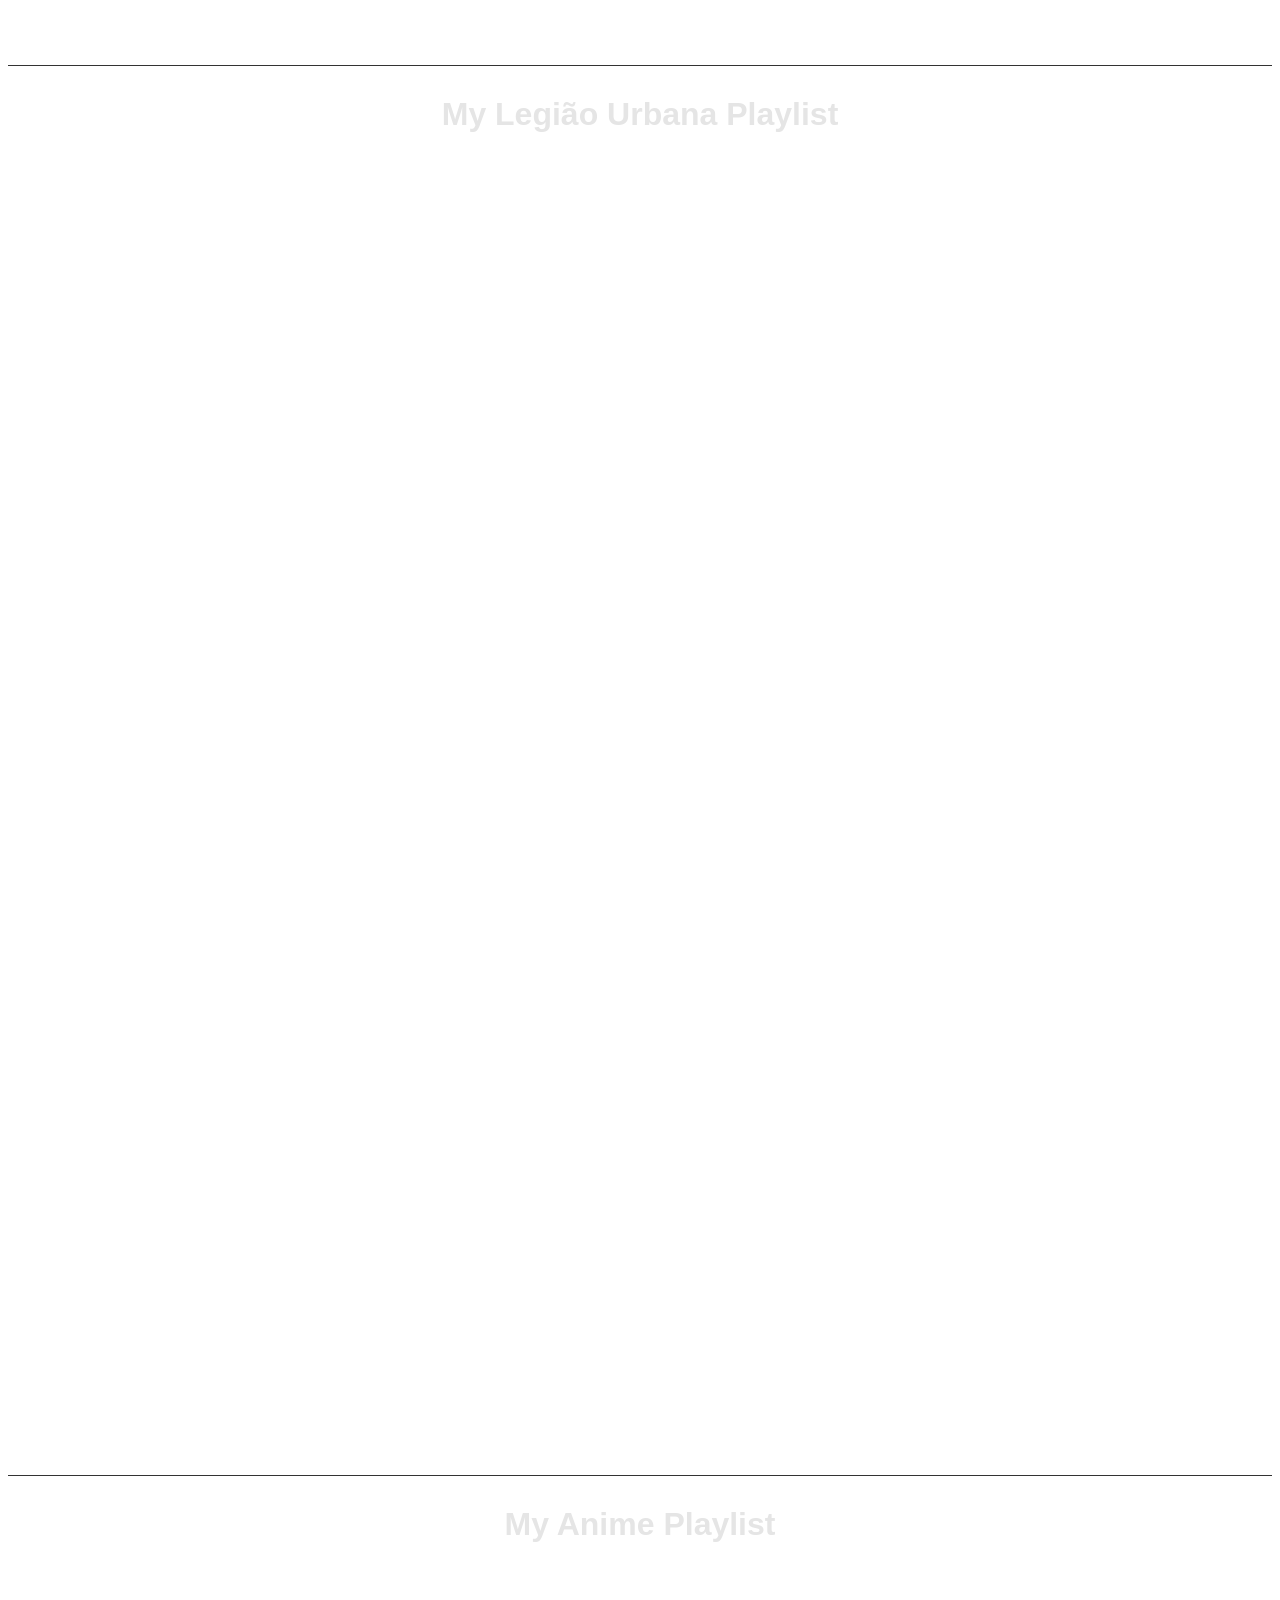
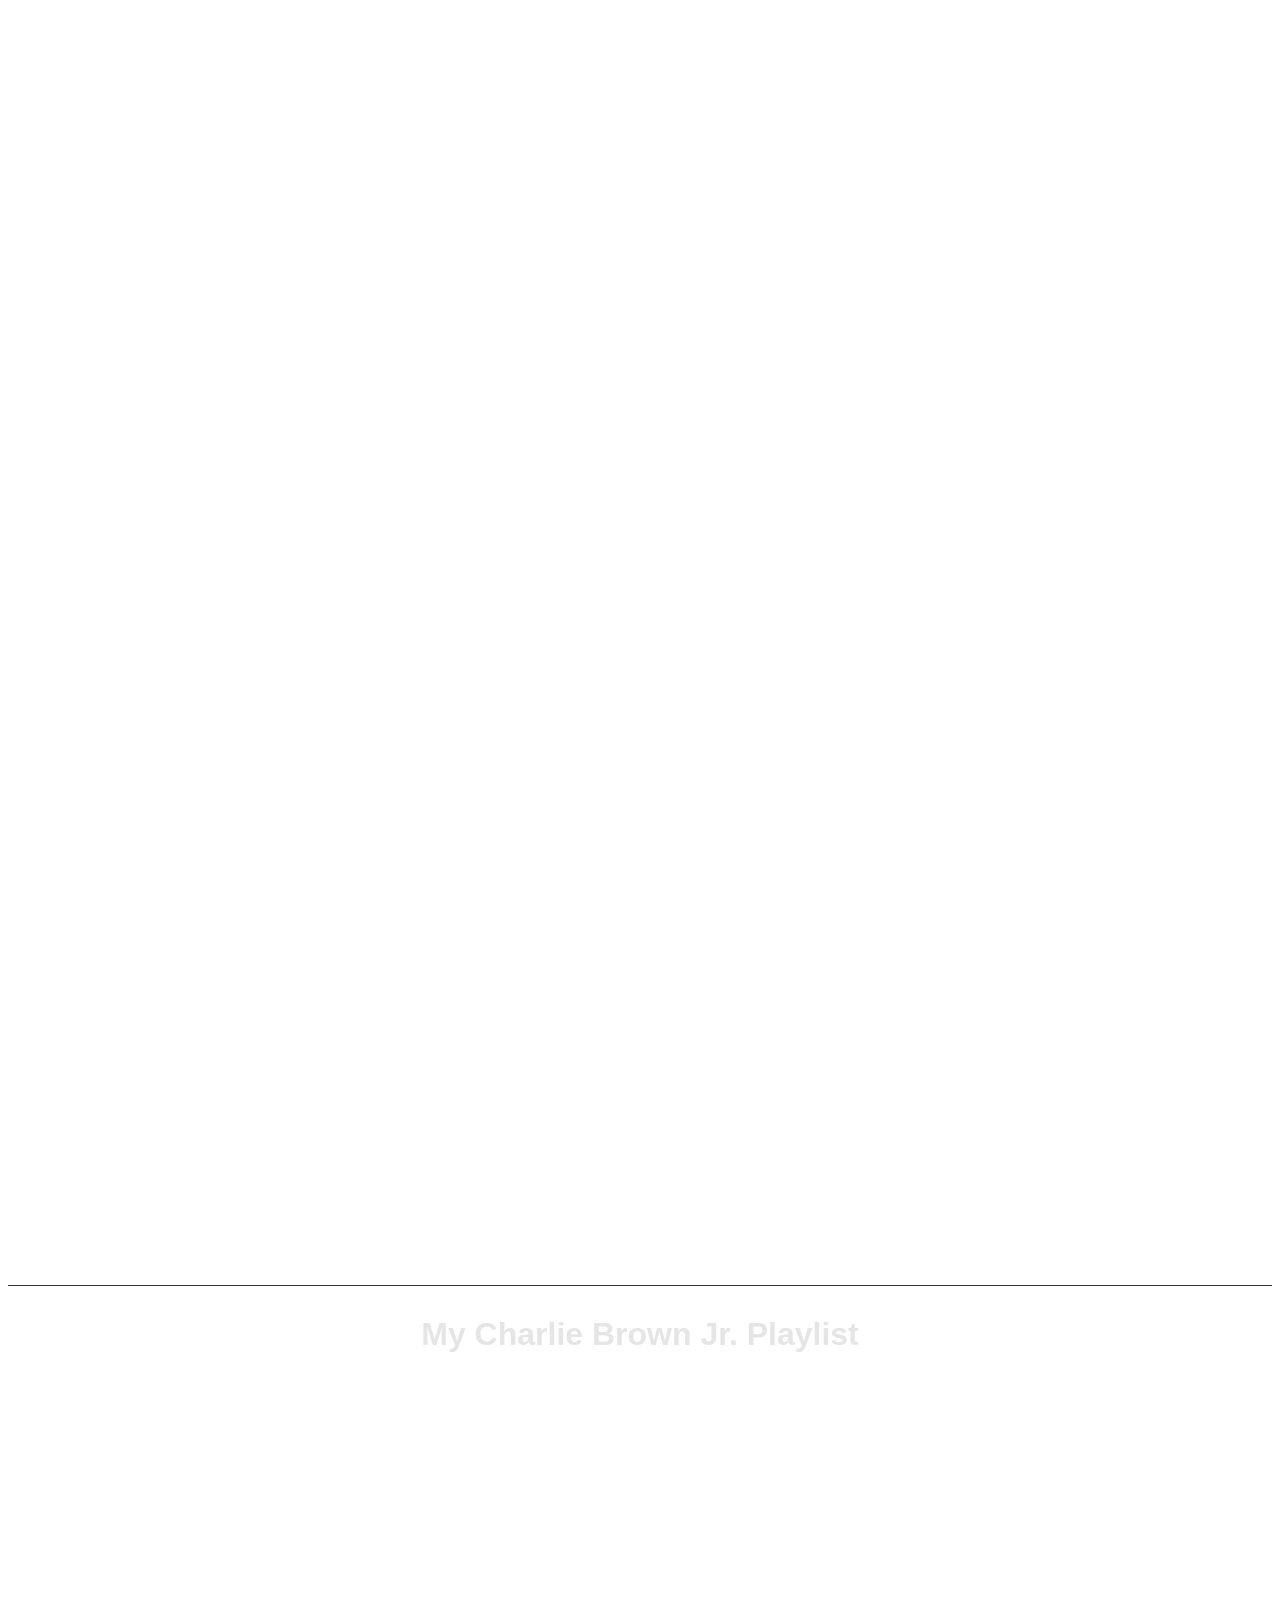
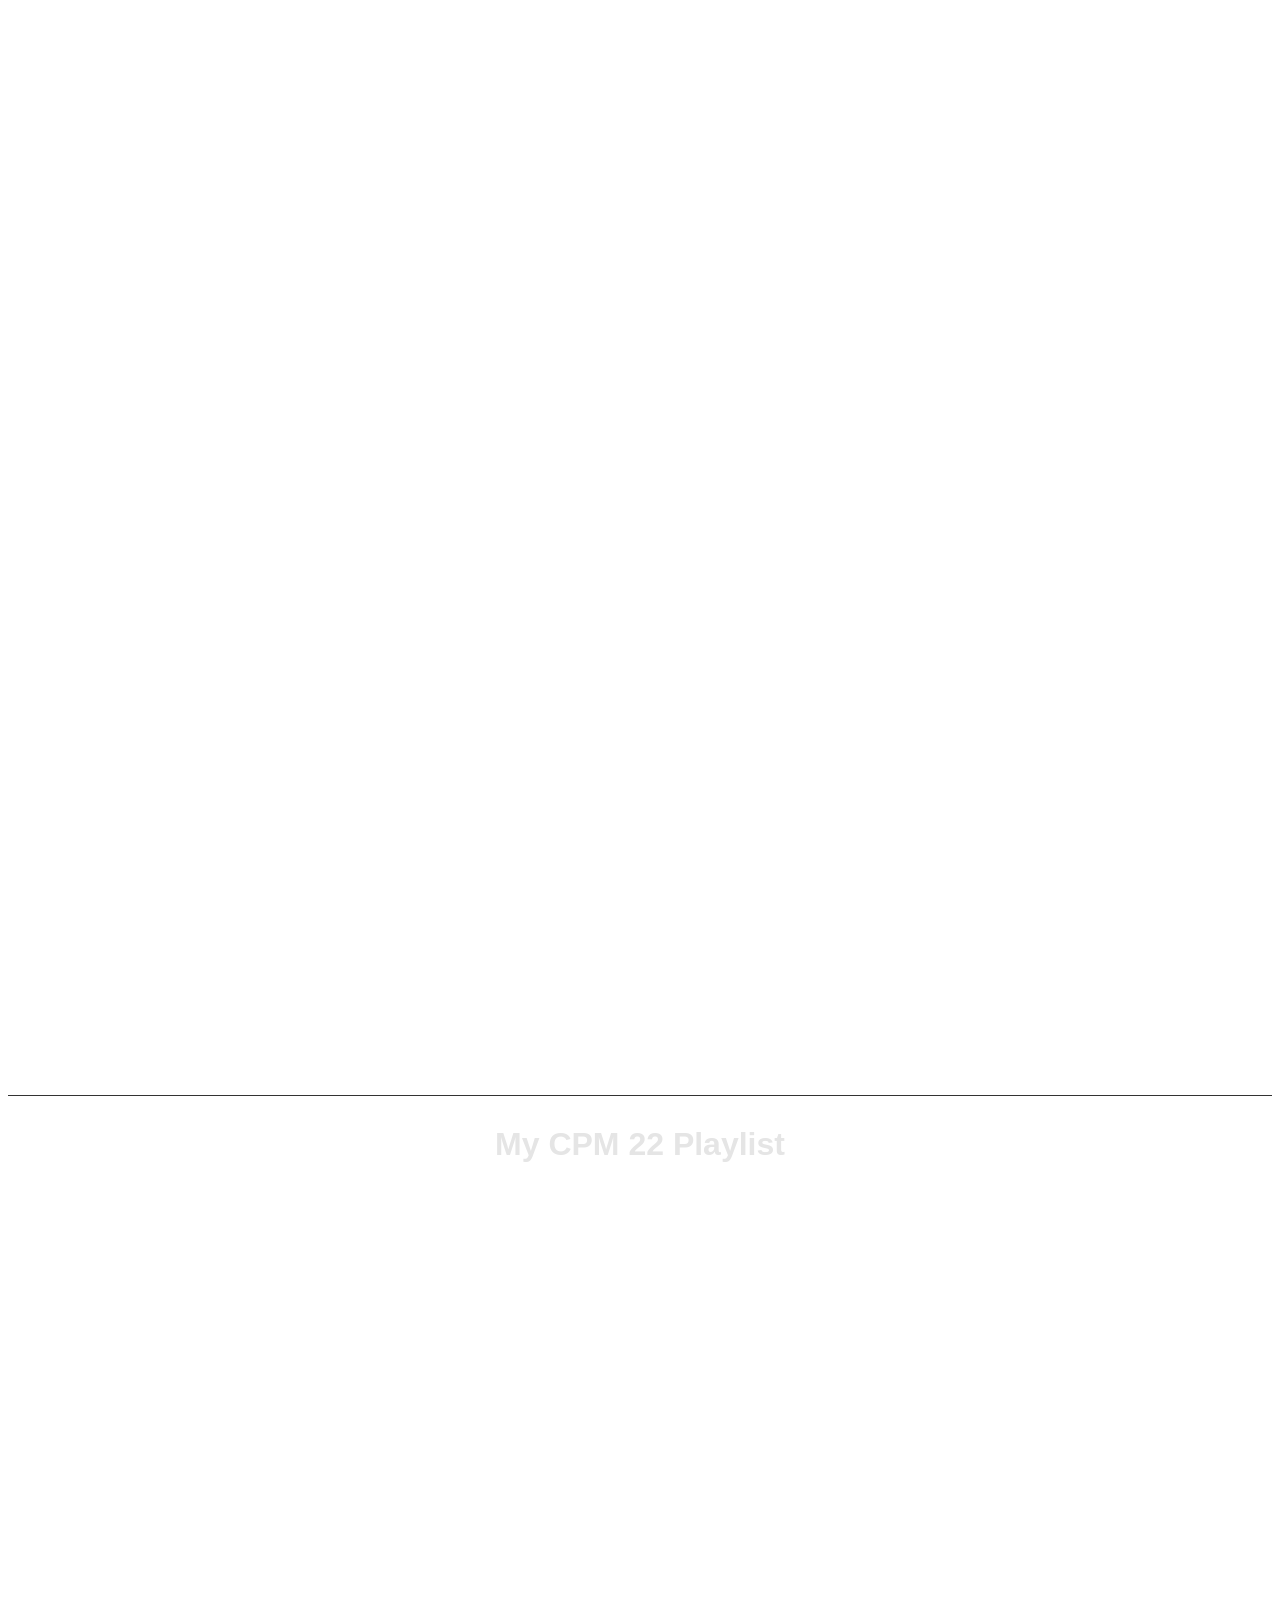
==== commit 0a878417: "aa" ====
--- a/index.html
+++ b/index.html
@@ -9,10 +9,12 @@
 </head>
 
 <body>
-    <h2>Romar favorite catholic music</h2>
+    <h1>Romar favorite musics</h1>
+    <p>My favorite songs, all in one place.</p>
+    <h2>My Catholic Playlist</h2>
 
 
-    <iframe width="1196" height="837" src="https://www.youtube.com/embed/whzXC1KsW-Q?list=RDwhzXC1KsW-Q" title="Lázaro"
+    <iframe src="https://www.youtube.com/embed/whzXC1KsW-Q?list=RDwhzXC1KsW-Q" title="Lázaro"
         frameborder="0"
         allow="accelerometer; autoplay; clipboard-write; encrypted-media; gyroscope; picture-in-picture; web-share"
         referrerpolicy="strict-origin-when-cross-origin" allowfullscreen></iframe>
@@ -28,7 +30,7 @@
         allow="accelerometer; autoplay; clipboard-write; encrypted-media; gyroscope; picture-in-picture; web-share"
         referrerpolicy="strict-origin-when-cross-origin" allowfullscreen></iframe>
 
-    <h2>Romar favorite Legiao Urbana musics</h2>
+    <h2>My Legião Urbana Playlist</h2>
 
     <iframe width="1196" height="837" src="https://www.youtube.com/embed/lk_EXr9xEr0?list=RDlk_EXr9xEr0"
         title="Quase Sem Querer" frameborder="0"
@@ -45,7 +47,7 @@
         allow="accelerometer; autoplay; clipboard-write; encrypted-media; gyroscope; picture-in-picture; web-share"
         referrerpolicy="strict-origin-when-cross-origin" allowfullscreen></iframe>
 
-    <h2>Romar favorite anime musics</h2>
+    <h2>My Anime Playlist</h2>
 
     <iframe width="1337" height="752" src="https://www.youtube.com/embed/8QUwaxc9Y_A?list=RD8QUwaxc9Y_A"
         title="TRANSFORMEI &quot;TIPO MINATO&quot; DO MHRAP EM METAL" frameborder="0"
@@ -63,7 +65,7 @@
         allow="accelerometer; autoplay; clipboard-write; encrypted-media; gyroscope; picture-in-picture; web-share"
         referrerpolicy="strict-origin-when-cross-origin" allowfullscreen></iframe>
 
-    <h2>Romar favorite Charlie Brown JR musics</h2>
+    <h2>My Charlie Brown Jr. Playlist</h2>
 
 
     <iframe width="1337" height="752" src="https://www.youtube.com/embed/1q1uuofCLJE?list=RD1q1uuofCLJE"
@@ -83,7 +85,7 @@
         allow="accelerometer; autoplay; clipboard-write; encrypted-media; gyroscope; picture-in-picture; web-share"
         referrerpolicy="strict-origin-when-cross-origin" allowfullscreen></iframe>
 
-    <h2>Romar favorite CPM 22 musics</h2>
+    <h2>My CPM 22 Playlist</h2>
 
     <iframe width="1337" height="837" src="https://www.youtube.com/embed/5ZxXkEqd3uA?list=RD5ZxXkEqd3uA" title="Ontem"
         frameborder="0"
--- a/style.css
+++ b/style.css
@@ -1,9 +1,31 @@
-body {
-    background-color: rgb(238, 255, 239);
+bbody {
+    background-color: #111111;
 }
-
 h1 {
-    color: bisque;
+    color: #f2f2f2;
     font-size: 75px;
-    font: bolder;
+    text-align: center;
+    margin-bottom: 10px;
+    font-family: Arial, sans-serif;
 }
+h2 {
+    color: #e5e5e5;
+    font-size: 32px;
+    text-align: center;
+    border-top: 1px solid #333333;
+    padding-top: 30px;
+    font-family: Verdana, sans-serif;
+}
+p {
+    color: #999999;
+    font-size: 18px;
+    text-align: center;
+    margin-bottom: 80px;
+}
+iframe {
+    width: 700px;
+    height: 394px;
+    display: block;
+    margin: 40px auto;
+    border-radius: 8px;
+}
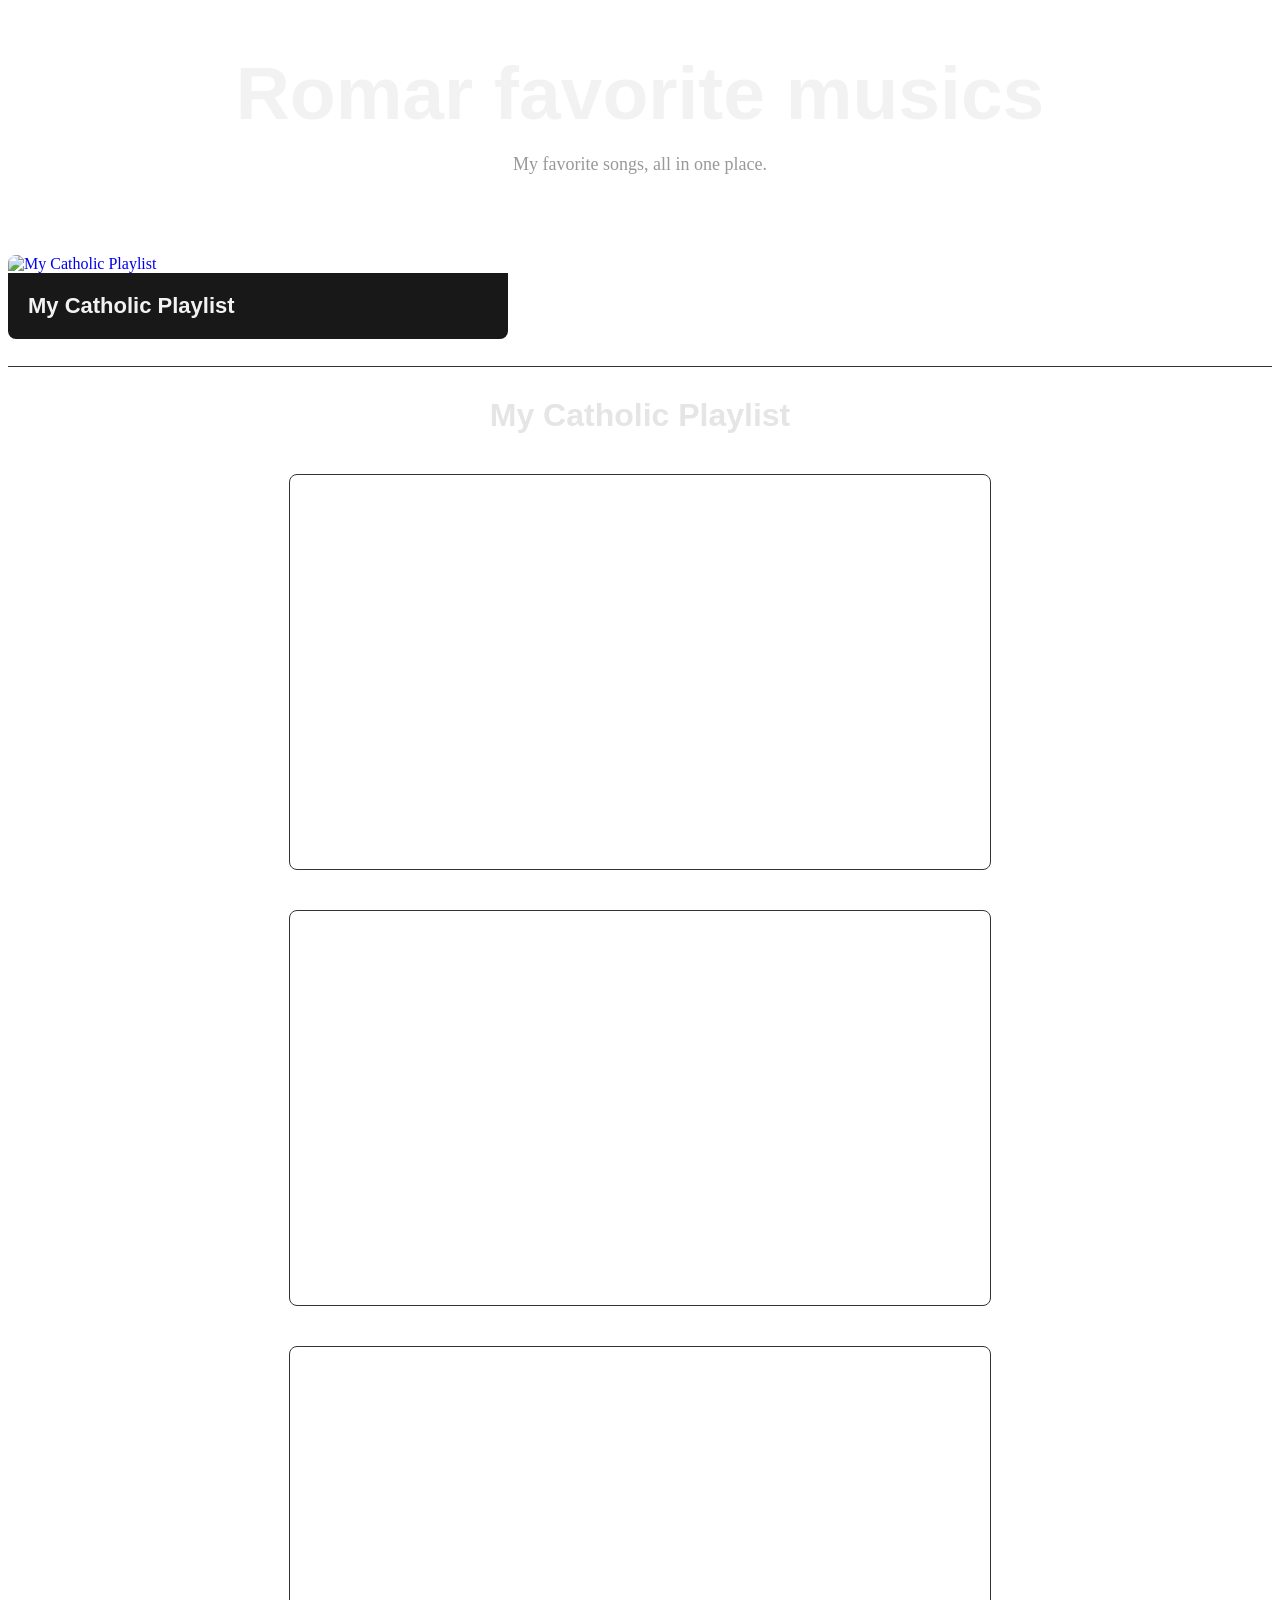
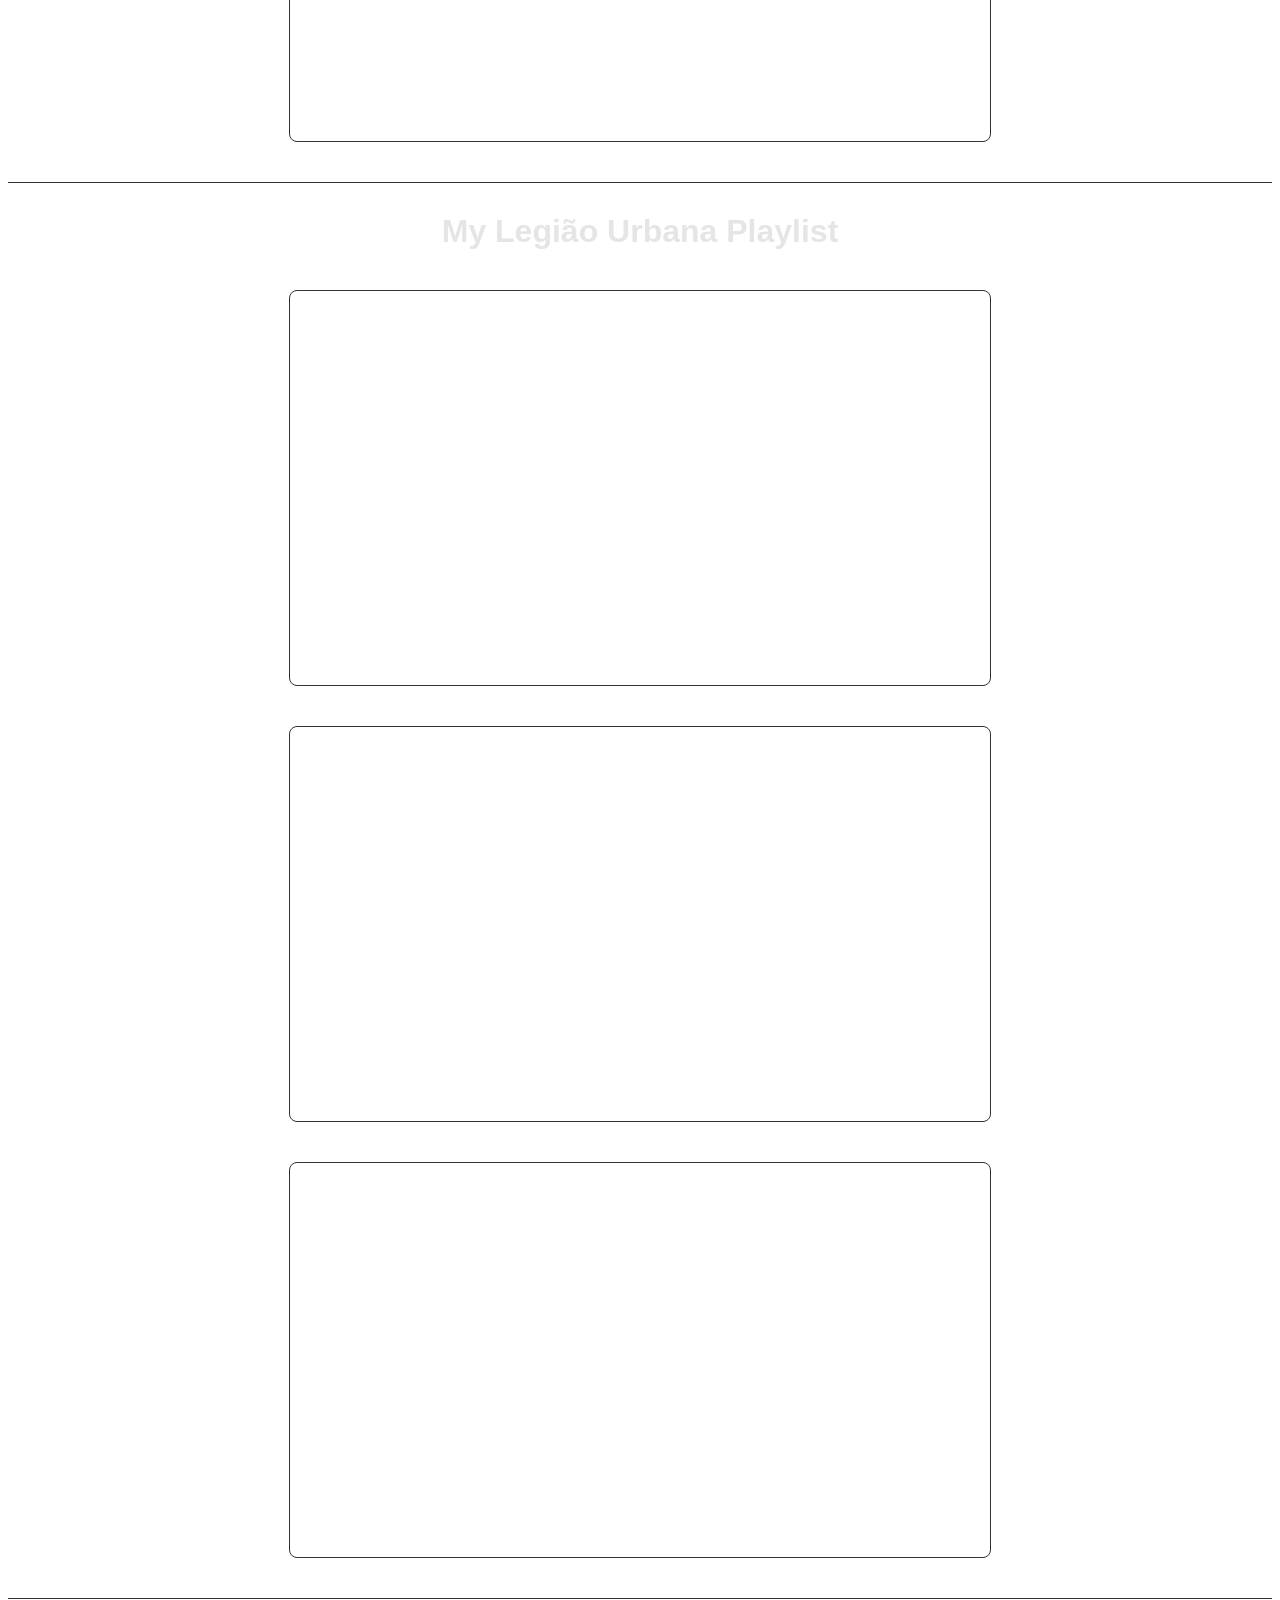
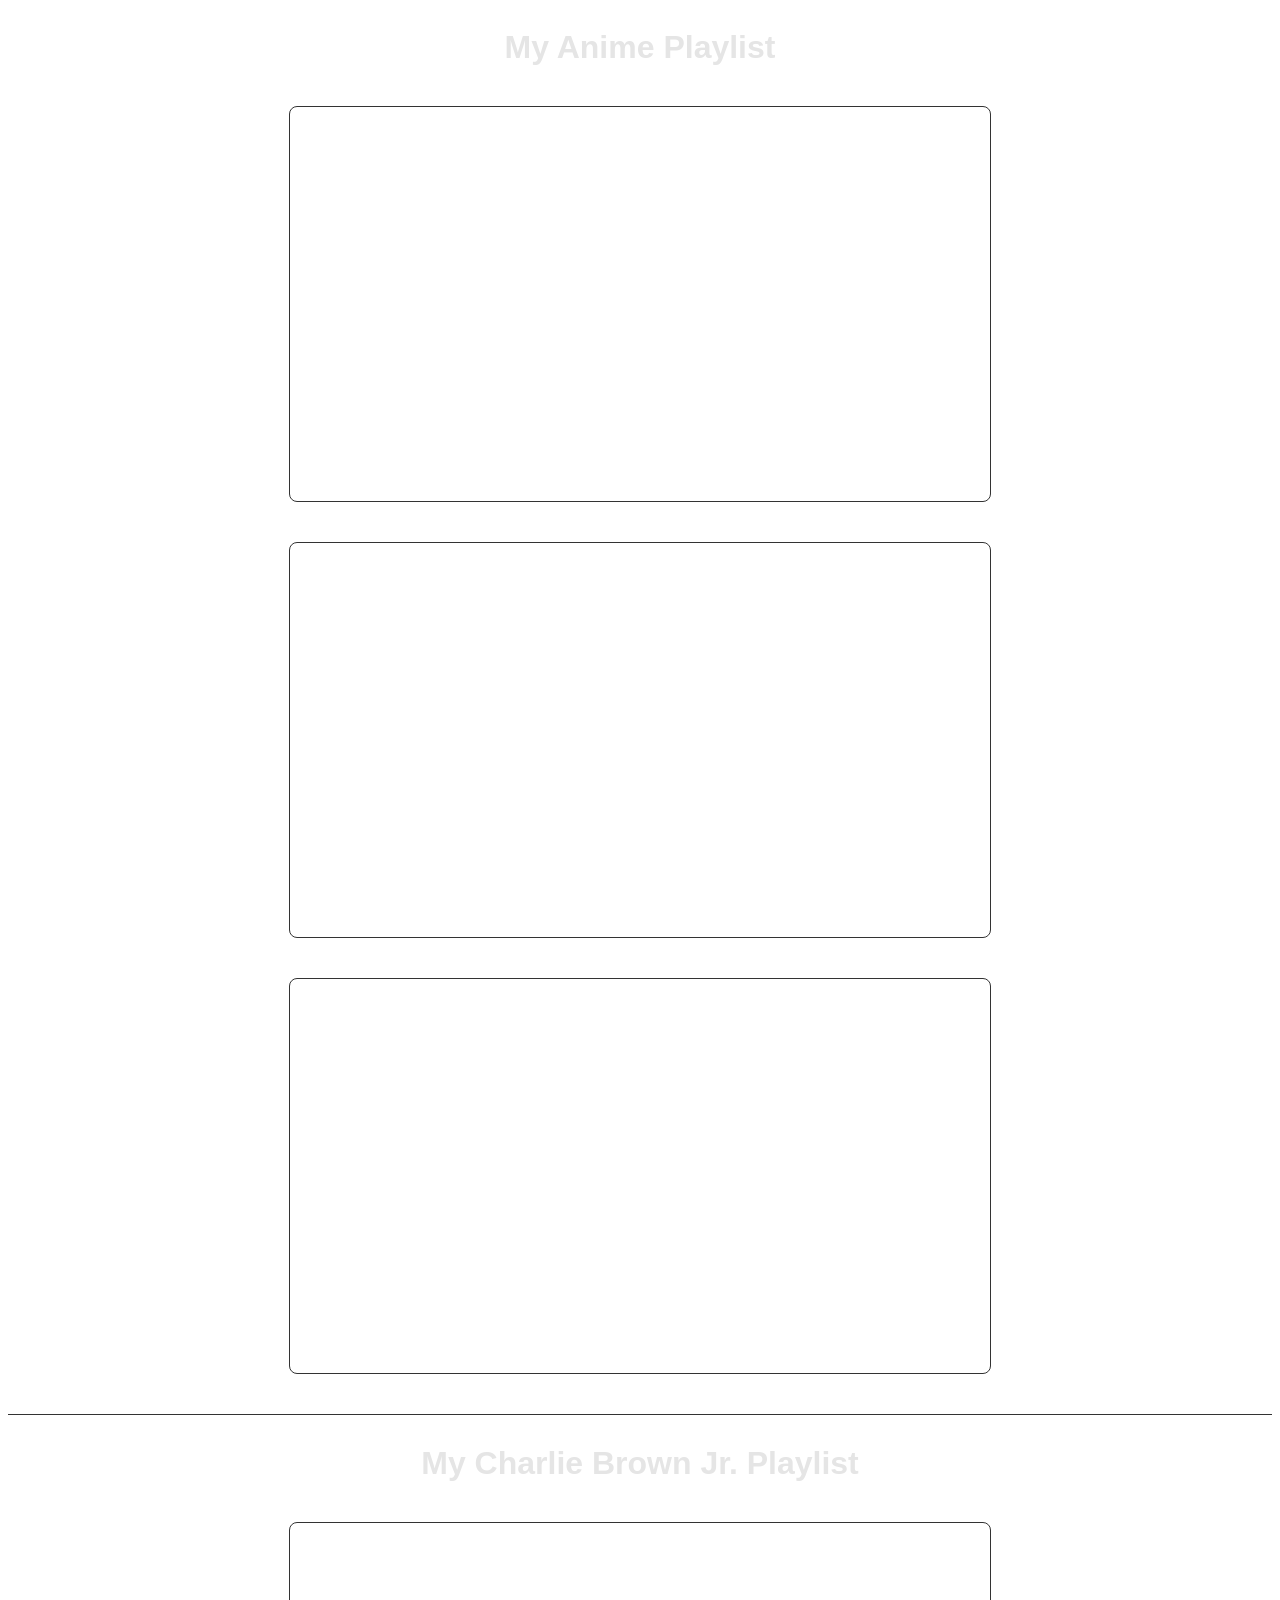
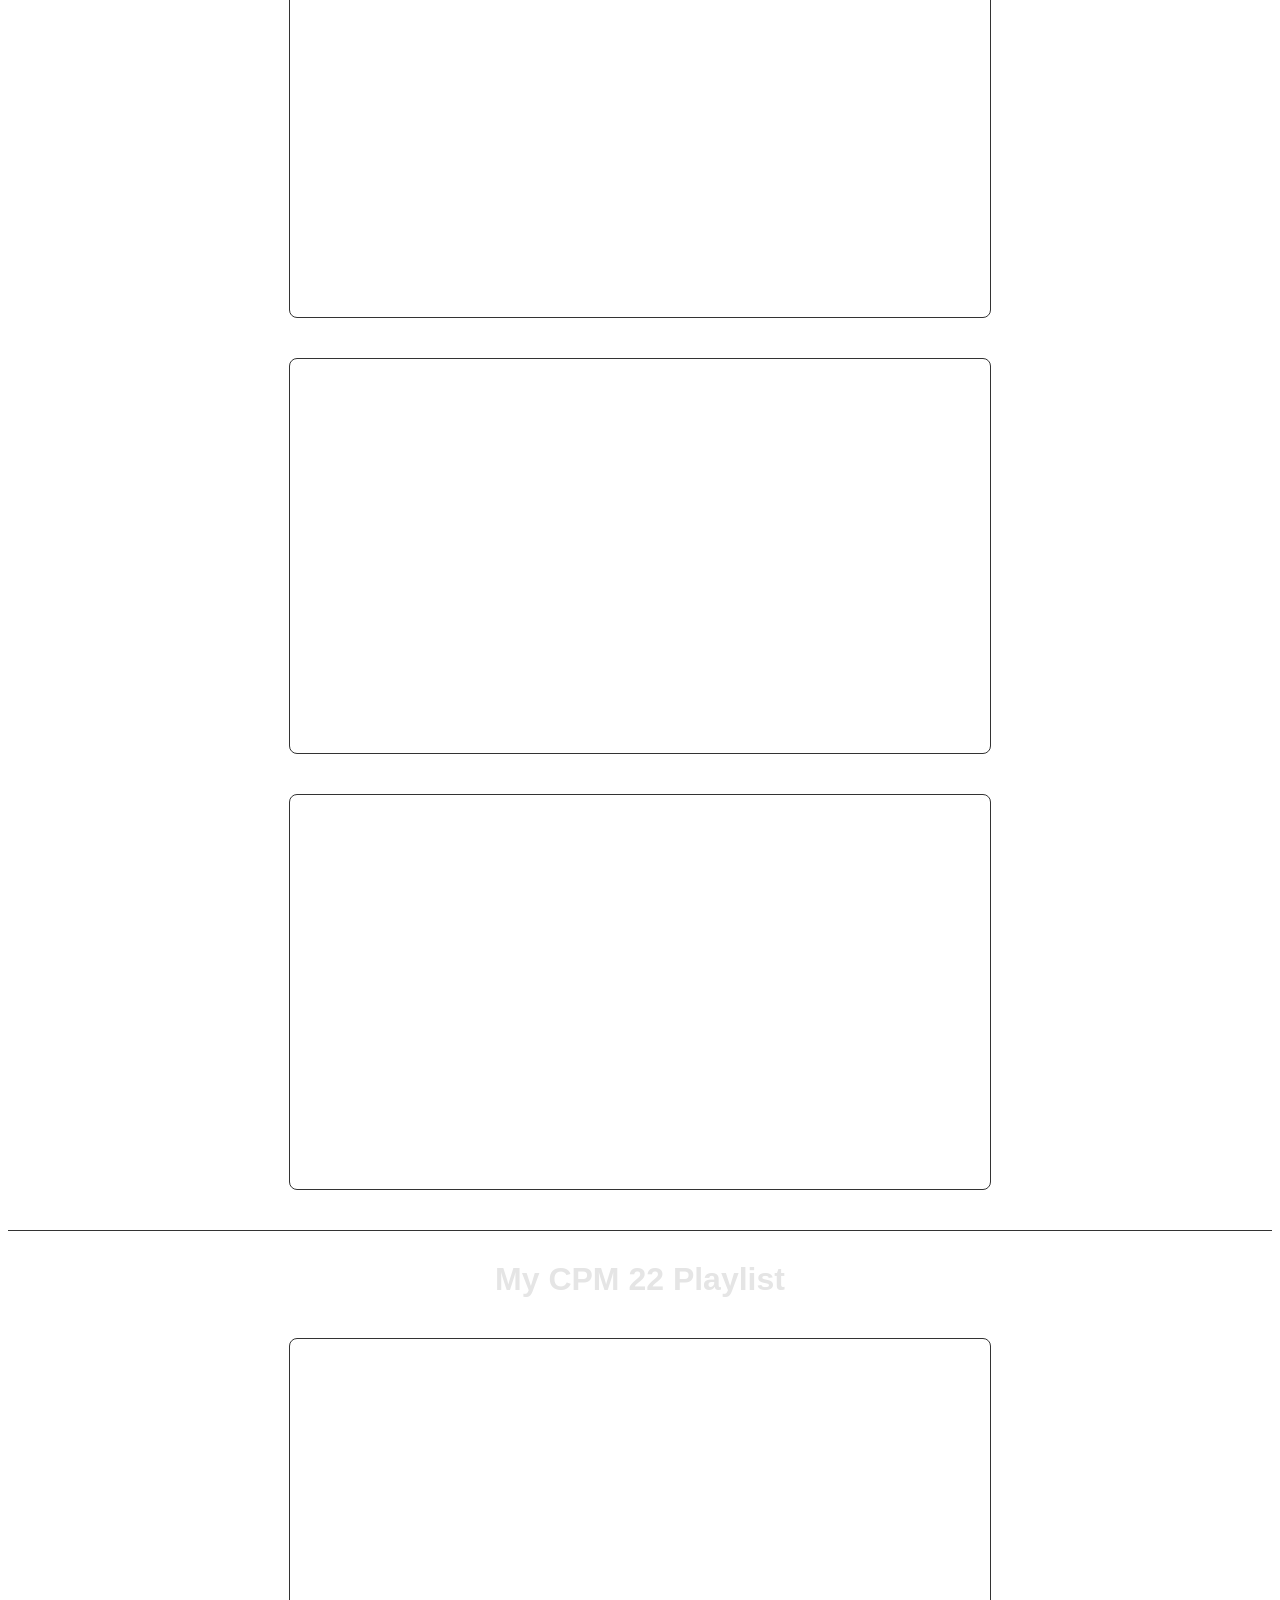
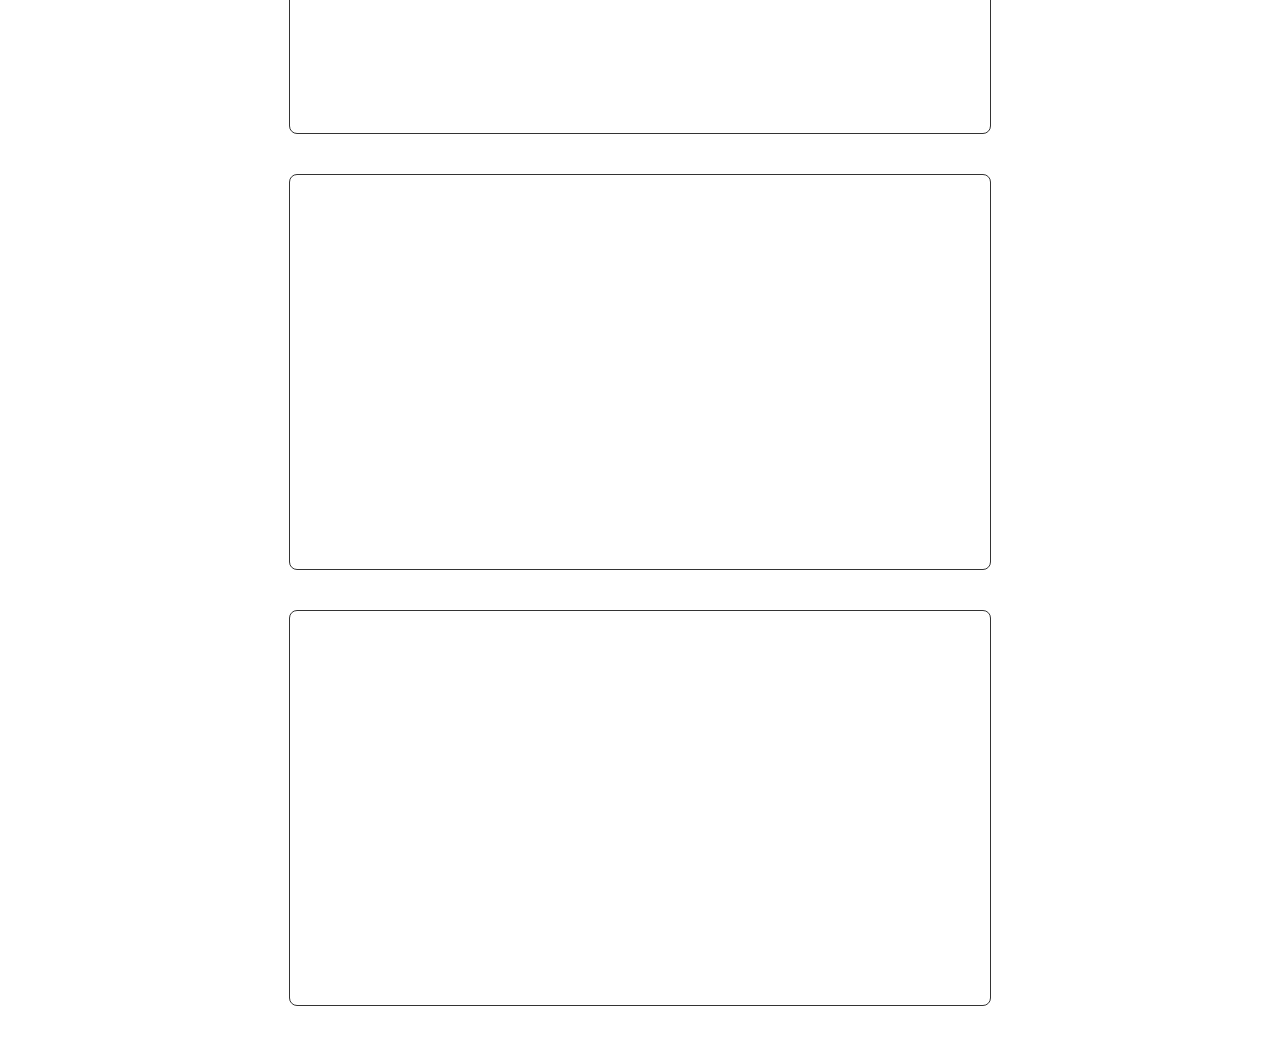
==== commit 5fe051b2: "AAA" ====
--- a/index.html
+++ b/index.html
@@ -11,6 +11,16 @@
 <body>
     <h1>Romar favorite musics</h1>
     <p>My favorite songs, all in one place.</p>
+<div class="playlists">
+<a href="catholic.html" class="playlist-card">
+    <img src="https://img.youtube.com/vi/whzXC1KsW-Q/maxresdefault.jpg" alt="My Catholic Playlist">
+
+    <div class="playlist-info">
+        <h2>My Catholic Playlist</h2>
+    </div>
+</a>
+</div>
+
     <h2>My Catholic Playlist</h2>
 
 
--- a/style.css
+++ b/style.css
@@ -28,4 +28,37 @@
     display: block;
     margin: 40px auto;
     border-radius: 8px;
+    border: 1px solid #333333;
+}
+.playlist-card {
+    width: 500px;
+    display: block;
+    text-decoration: none;
+    border-radius: 8px;
+    overflow: hidden;
+}
+.playlist-card img {
+    width: 100%;
+    display: block;
+}
+.playlist-info {
+    background-color: #181818;
+    padding: 20px;
+}
+.playlist-info h2 {
+    color: #f2f2f2;
+    font-size: 22px;
+    text-align: left;
+    margin: 0;
+    border-top: none;
+    padding-top: 0;
+}
+a[href="index.html"] {
+    position: absolute;
+    top: 25px;
+    left: 30px;
+
+    color: #999999;
+    text-decoration: none;
+    font-size: 16px;
 }
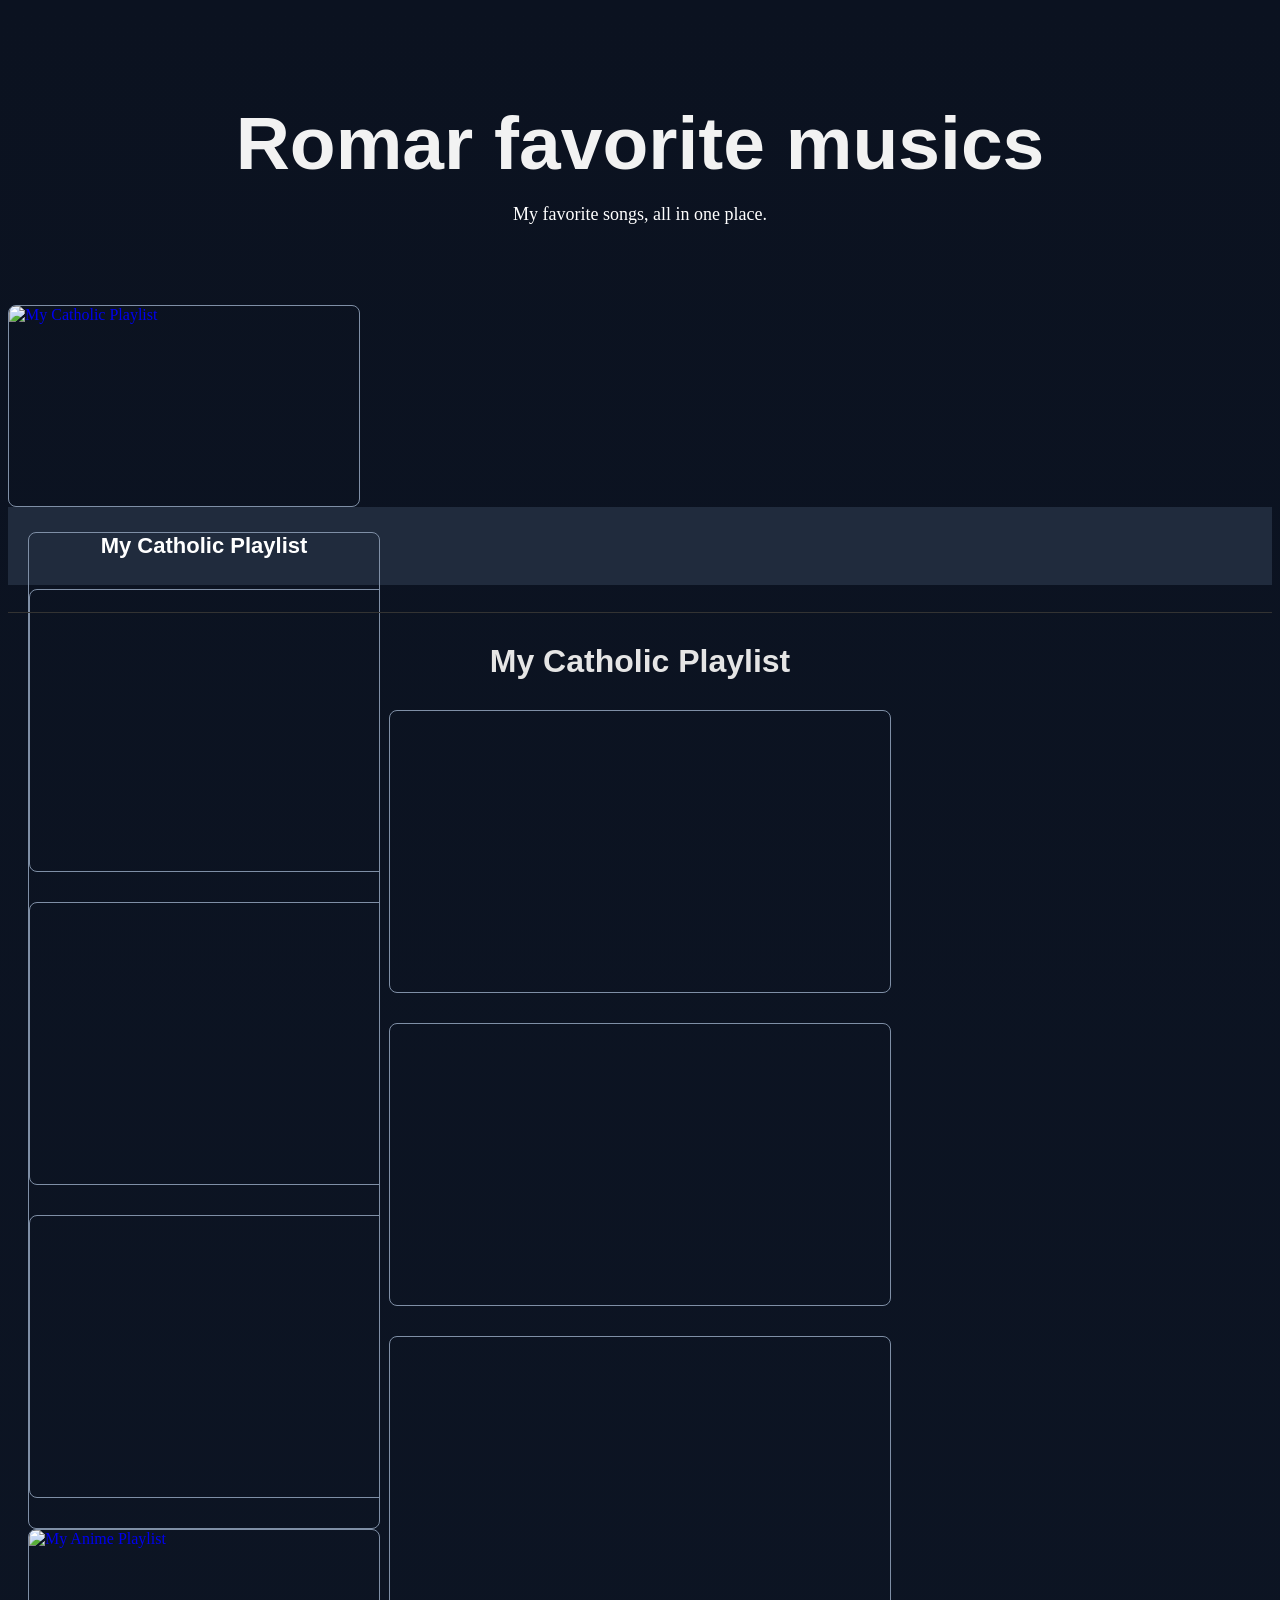
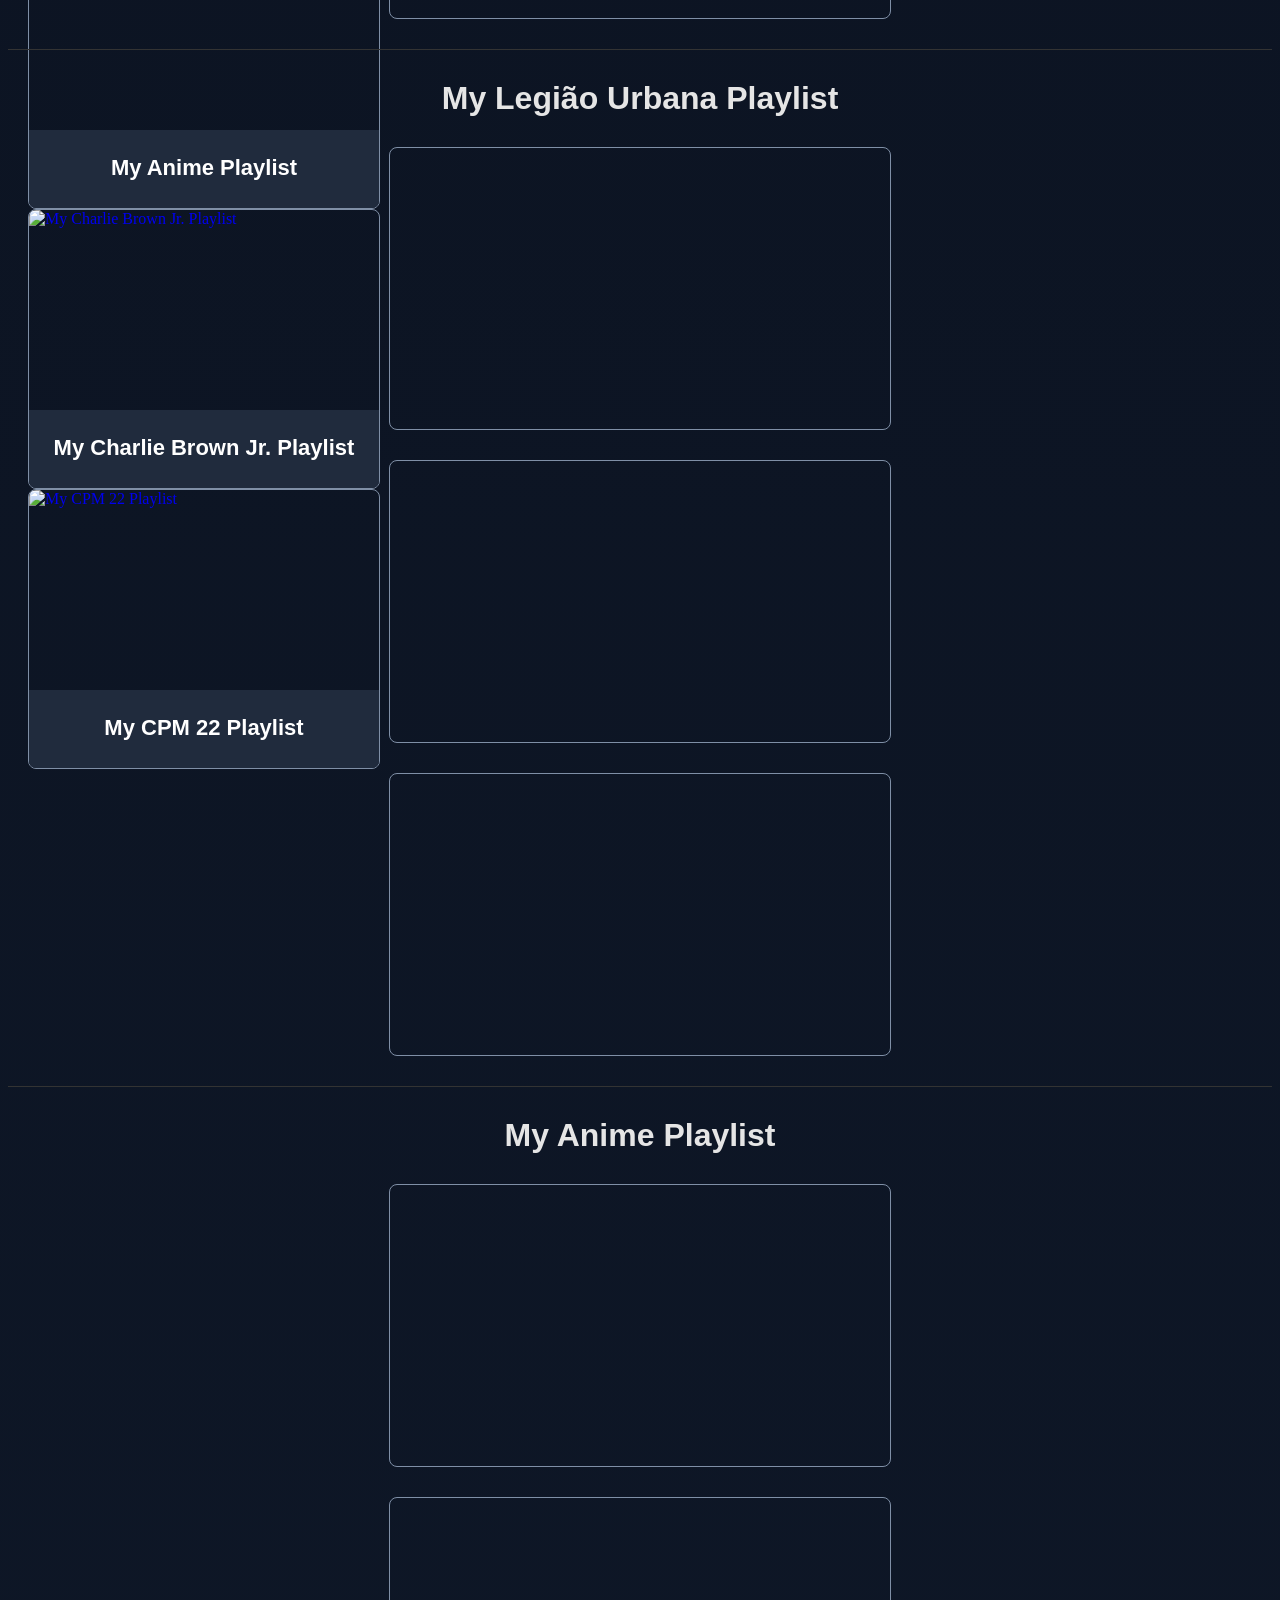
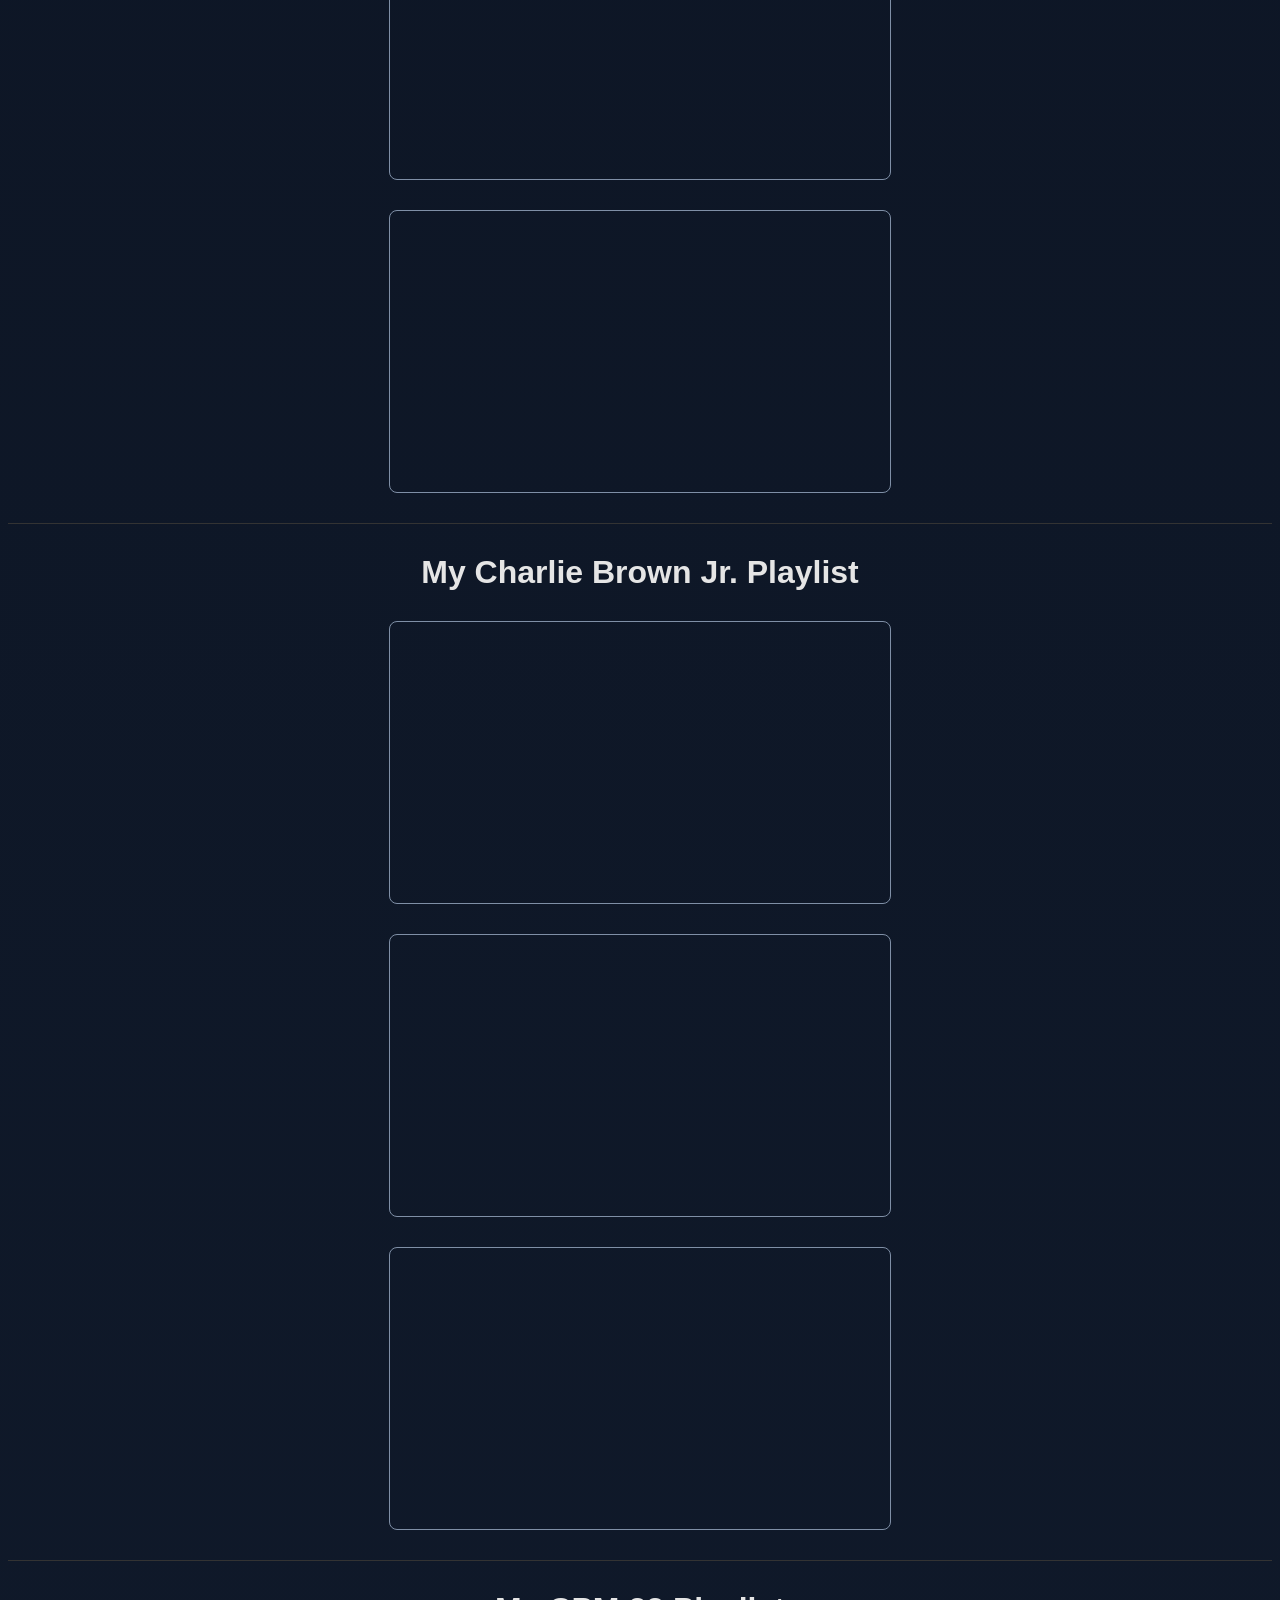
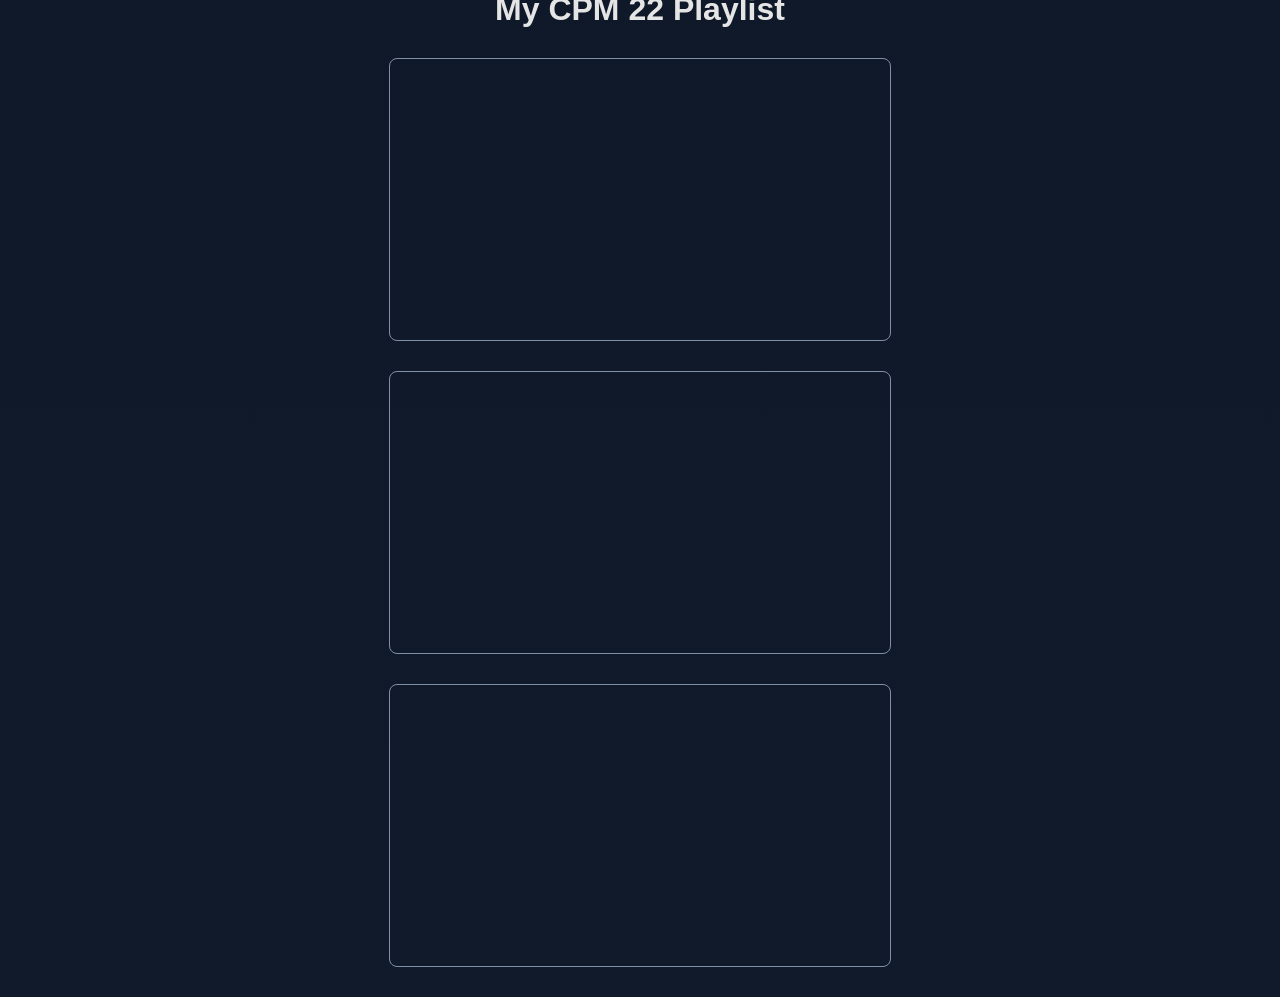
==== commit b2eb0132: "A" ====
--- a/index.html
+++ b/index.html
@@ -17,6 +17,38 @@
 
     <div class="playlist-info">
         <h2>My Catholic Playlist</h2>
+        <iframe src="https://www.youtube.com/embed/5ZxXkEqd3uA"
+    title="Ontem"
+    allowfullscreen></iframe>
+
+<iframe src="https://www.youtube.com/embed/9sW4g6DvtHc"
+    title="Irreversível"
+    allowfullscreen></iframe>
+
+<iframe src="https://www.youtube.com/embed/O_QvBIw6B9w"
+    title="Melancolia"
+    allowfullscreen></iframe>
+    <a href="anime.html" class="playlist-card">
+    <img src="https://img.youtube.com/vi/8QUwaxc9Y_A/maxresdefault.jpg" alt="My Anime Playlist">
+
+    <div class="playlist-info">
+        <h2>My Anime Playlist</h2>
+    </div>
+</a>
+<a href="cbjr.html" class="playlist-card">
+    <img src="https://img.youtube.com/vi/1q1uuofCLJE/maxresdefault.jpg" alt="My Charlie Brown Jr. Playlist">
+
+    <div class="playlist-info">
+        <h2>My Charlie Brown Jr. Playlist</h2>
+    </div>
+</a>
+<a href="cpm22.html" class="playlist-card">
+    <img src="https://img.youtube.com/vi/5ZxXkEqd3uA/maxresdefault.jpg" alt="My CPM 22 Playlist">
+
+    <div class="playlist-info">
+        <h2>My CPM 22 Playlist</h2>
+    </div>
+</a>
     </div>
 </a>
 </div>
--- a/style.css
+++ b/style.css
@@ -1,11 +1,12 @@
-bbody {
-    background-color: #111111;
+body {
+    background: linear-gradient(180deg, #0b1220 0%, #101a2b 100%);
 }
 h1 {
-    color: #f2f2f2;
+    color: #ffffff;
     font-size: 75px;
     text-align: center;
-    margin-bottom: 10px;
+    margin-top: 100px;
+    margin-bottom: 40px;
     font-family: Arial, sans-serif;
 }
 h2 {
@@ -17,41 +18,53 @@
     font-family: Verdana, sans-serif;
 }
 p {
-    color: #999999;
+    color: #ffffff;
     font-size: 18px;
     text-align: center;
     margin-bottom: 80px;
 }
 iframe {
-    width: 700px;
-    height: 394px;
+    width: 500px;
+    height: 281px;
     display: block;
-    margin: 40px auto;
+    margin: 30px auto;
     border-radius: 8px;
-    border: 1px solid #333333;
+    border: 1px solid #7f8fa6;
+    transition: transform 0.2s ease, border-color 0.2s ease;
+}
+
+iframe:hover {
+    transform: scale(1.01);
+    border-color: #aab8cc;
 }
 .playlist-card {
-    width: 500px;
+    width: 350px;
     display: block;
     text-decoration: none;
     border-radius: 8px;
     overflow: hidden;
+    border: 1px solid #7f8fa6;
+    transition: transform 0.2s ease, border-color 0.2s ease;
 }
 .playlist-card img {
     width: 100%;
+    height: 200px;
+    object-fit: cover;
     display: block;
 }
 .playlist-info {
-    background-color: #181818;
-    padding: 20px;
+    background-color: #202b3d;
+    padding: 25px 20px;
+    height: 28px;
 }
 .playlist-info h2 {
-    color: #f2f2f2;
+    color: #ffffff;
     font-size: 22px;
-    text-align: left;
+    text-align: center;
     margin: 0;
     border-top: none;
     padding-top: 0;
+    font-family: Verdana, sans-serif;
 }
 a[href="index.html"] {
     position: absolute;
@@ -61,4 +74,36 @@
     color: #999999;
     text-decoration: none;
     font-size: 16px;
+    transition: color 0.2s ease;
+}
+a[href="index.html"]:hover {
+    color: #f2f2f2;
+    transform: scale(1.05);
+}
+h1 {
+    color: #f2f2f2;
+    font-size: 75px;
+    text-align: center;
+    margin-bottom: 10px;
+    font-family: Arial, sans-serif;
+}
+.playlist-musics {
+    display: flex;
+    flex-wrap: wrap;
+    justify-content: center;
+    gap: 30px;
+}
+iframe:hover {
+    transform: scale(1.01);
+}
+iframe {
+    transition: transform 0.2s ease;
+}
+.playlist-card {
+    transition: transform 0.2s ease, border-color 0.2s ease;
+}
+
+.playlist-card:hover {
+    transform: scale(1.01);
+    border-color: #aab8cc;
 }
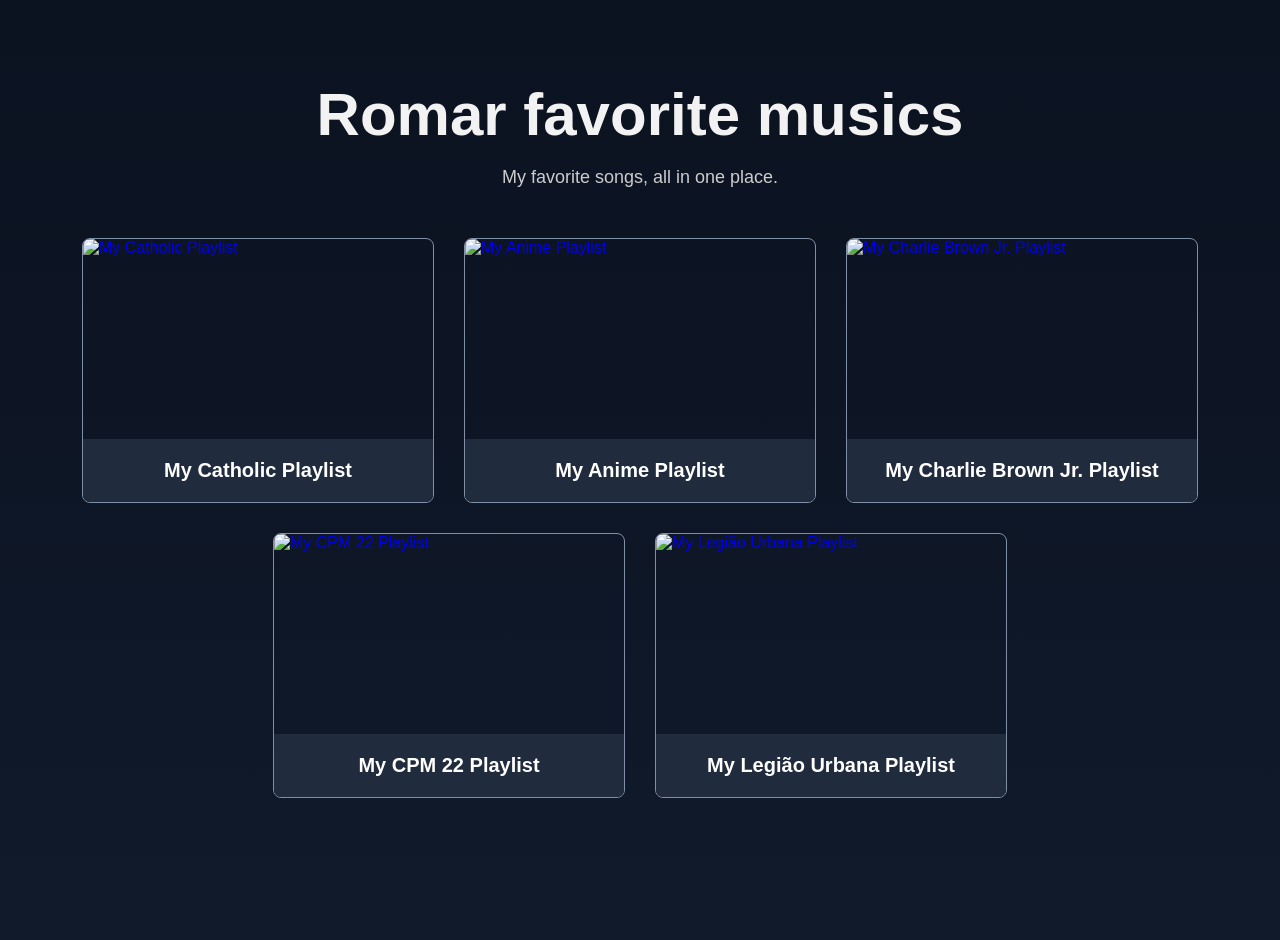
==== commit 1136639e: "a" ====
--- a/index.html
+++ b/index.html
@@ -5,149 +5,49 @@
     <meta charset="UTF-8">
     <meta name="viewport" content="width=device-width, initial-scale=1.0">
     <link rel="stylesheet" href="style.css">
-    <title>Romar Musics </title>
+    <title>Romar Musics</title>
 </head>
 
 <body>
     <h1>Romar favorite musics</h1>
     <p>My favorite songs, all in one place.</p>
-<div class="playlists">
-<a href="catholic.html" class="playlist-card">
-    <img src="https://img.youtube.com/vi/whzXC1KsW-Q/maxresdefault.jpg" alt="My Catholic Playlist">
 
+    <div class="playlists">
+
+        <a href="catholic.html" class="playlist-card">
+            <img src="https://img.youtube.com/vi/whzXC1KsW-Q/maxresdefault.jpg" alt="My Catholic Playlist">
+            <div class="playlist-info">
+                <h2>My Catholic Playlist</h2>
+            </div>
+        </a>
+
+        <a href="anime.html" class="playlist-card">
+            <img src="https://img.youtube.com/vi/8QUwaxc9Y_A/maxresdefault.jpg" alt="My Anime Playlist">
+            <div class="playlist-info">
+                <h2>My Anime Playlist</h2>
+            </div>
+        </a>
+
+        <a href="cbjr.html" class="playlist-card">
+            <img src="https://img.youtube.com/vi/1q1uuofCLJE/maxresdefault.jpg" alt="My Charlie Brown Jr. Playlist">
+            <div class="playlist-info">
+                <h2>My Charlie Brown Jr. Playlist</h2>
+            </div>
+        </a>
+
+        <a href="cpm22.html" class="playlist-card">
+            <img src="https://img.youtube.com/vi/5ZxXkEqd3uA/maxresdefault.jpg" alt="My CPM 22 Playlist">
+            <div class="playlist-info">
+                <h2>My CPM 22 Playlist</h2>
+            </div>
+        </a>
+<a href="legiao.html" class="playlist-card">
+    <img src="https://img.youtube.com/vi/lk_EXr9xEr0/maxresdefault.jpg" alt="My Legião Urbana Playlist">
     <div class="playlist-info">
-        <h2>My Catholic Playlist</h2>
-        <iframe src="https://www.youtube.com/embed/5ZxXkEqd3uA"
-    title="Ontem"
-    allowfullscreen></iframe>
-
-<iframe src="https://www.youtube.com/embed/9sW4g6DvtHc"
-    title="Irreversível"
-    allowfullscreen></iframe>
-
-<iframe src="https://www.youtube.com/embed/O_QvBIw6B9w"
-    title="Melancolia"
-    allowfullscreen></iframe>
-    <a href="anime.html" class="playlist-card">
-    <img src="https://img.youtube.com/vi/8QUwaxc9Y_A/maxresdefault.jpg" alt="My Anime Playlist">
-
-    <div class="playlist-info">
-        <h2>My Anime Playlist</h2>
-    </div>
-</a>
-<a href="cbjr.html" class="playlist-card">
-    <img src="https://img.youtube.com/vi/1q1uuofCLJE/maxresdefault.jpg" alt="My Charlie Brown Jr. Playlist">
-
-    <div class="playlist-info">
-        <h2>My Charlie Brown Jr. Playlist</h2>
-    </div>
-</a>
-<a href="cpm22.html" class="playlist-card">
-    <img src="https://img.youtube.com/vi/5ZxXkEqd3uA/maxresdefault.jpg" alt="My CPM 22 Playlist">
-
-    <div class="playlist-info">
-        <h2>My CPM 22 Playlist</h2>
+        <h2>My Legião Urbana Playlist</h2>
     </div>
 </a>
     </div>
-</a>
-</div>
+</body>
 
-    <h2>My Catholic Playlist</h2>
-
-
-    <iframe src="https://www.youtube.com/embed/whzXC1KsW-Q?list=RDwhzXC1KsW-Q" title="Lázaro"
-        frameborder="0"
-        allow="accelerometer; autoplay; clipboard-write; encrypted-media; gyroscope; picture-in-picture; web-share"
-        referrerpolicy="strict-origin-when-cross-origin" allowfullscreen></iframe>
-
-    <iframe width="1337" height="752" src="https://www.youtube.com/embed/9jrbPSKi4YQ?list=RD9jrbPSKi4YQ"
-        title="VENTRE DE FOGO - LUAU DA IMACULADA" frameborder="0"
-        allow="accelerometer; autoplay; clipboard-write; encrypted-media; gyroscope; picture-in-picture; web-share"
-        referrerpolicy="strict-origin-when-cross-origin" allowfullscreen></iframe>
-
-
-    <iframe width="1337" height="683" src="https://www.youtube.com/embed/WvvrqWtDSPU?list=RDWvvrqWtDSPU"
-        title="99 Ovelhas | DVD Na Presença do Senhor | Fraternidade São João Paulo II" frameborder="0"
-        allow="accelerometer; autoplay; clipboard-write; encrypted-media; gyroscope; picture-in-picture; web-share"
-        referrerpolicy="strict-origin-when-cross-origin" allowfullscreen></iframe>
-
-    <h2>My Legião Urbana Playlist</h2>
-
-    <iframe width="1196" height="837" src="https://www.youtube.com/embed/lk_EXr9xEr0?list=RDlk_EXr9xEr0"
-        title="Quase Sem Querer" frameborder="0"
-        allow="accelerometer; autoplay; clipboard-write; encrypted-media; gyroscope; picture-in-picture; web-share"
-        referrerpolicy="strict-origin-when-cross-origin" allowfullscreen></iframe>
-
-    <iframe width="1196" height="837" src="https://www.youtube.com/embed/imxipUZv_Yo?list=RDimxipUZv_Yo"
-        title="Há Tempos" frameborder="0"
-        allow="accelerometer; autoplay; clipboard-write; encrypted-media; gyroscope; picture-in-picture; web-share"
-        referrerpolicy="strict-origin-when-cross-origin" allowfullscreen></iframe>
-
-    <iframe width="1196" height="837" src="https://www.youtube.com/embed/2CnxonDrhdE?list=RD2CnxonDrhdE" title="Será"
-        frameborder="0"
-        allow="accelerometer; autoplay; clipboard-write; encrypted-media; gyroscope; picture-in-picture; web-share"
-        referrerpolicy="strict-origin-when-cross-origin" allowfullscreen></iframe>
-
-    <h2>My Anime Playlist</h2>
-
-    <iframe width="1337" height="752" src="https://www.youtube.com/embed/8QUwaxc9Y_A?list=RD8QUwaxc9Y_A"
-        title="TRANSFORMEI &quot;TIPO MINATO&quot; DO MHRAP EM METAL" frameborder="0"
-        allow="accelerometer; autoplay; clipboard-write; encrypted-media; gyroscope; picture-in-picture; web-share"
-        referrerpolicy="strict-origin-when-cross-origin" allowfullscreen></iframe>
-
-    <iframe width="1337" height="752" src="https://www.youtube.com/embed/rna2LAfqmkE?list=RDrna2LAfqmkE"
-        title="[VERSÃO METAL] 7 Minutoz - O PODER DA MINHA IRA 3 (Guts, Sukuna e Eren)" frameborder="0"
-        allow="accelerometer; autoplay; clipboard-write; encrypted-media; gyroscope; picture-in-picture; web-share"
-        referrerpolicy="strict-origin-when-cross-origin" allowfullscreen></iframe>
-
-
-    <iframe width="1337" height="752" src="https://www.youtube.com/embed/kY_agMdn4f8?list=RDkY_agMdn4f8"
-        title="Presságio de Destruição | Akaza (Kimetsu no Yaiba) | Enygma" frameborder="0"
-        allow="accelerometer; autoplay; clipboard-write; encrypted-media; gyroscope; picture-in-picture; web-share"
-        referrerpolicy="strict-origin-when-cross-origin" allowfullscreen></iframe>
-
-    <h2>My Charlie Brown Jr. Playlist</h2>
-
-
-    <iframe width="1337" height="752" src="https://www.youtube.com/embed/1q1uuofCLJE?list=RD1q1uuofCLJE"
-        title="Charlie Brown JR. - Ela Vai Voltar (Todos Os Defeitos De de Uma Mulher Perfeita)" frameborder="0"
-        allow="accelerometer; autoplay; clipboard-write; encrypted-media; gyroscope; picture-in-picture; web-share"
-        referrerpolicy="strict-origin-when-cross-origin" allowfullscreen></iframe>
-
-
-    <iframe width="1196" height="837" src="https://www.youtube.com/embed/UW1m4Qchdfo?list=RDUW1m4Qchdfo"
-        title="Vícios E Virtudes (Ao Vivo)" frameborder="0"
-        allow="accelerometer; autoplay; clipboard-write; encrypted-media; gyroscope; picture-in-picture; web-share"
-        referrerpolicy="strict-origin-when-cross-origin" allowfullscreen></iframe>
-
-
-    <iframe width="1337" height="752" src="https://www.youtube.com/embed/jp288zfsNTI?list=RDjp288zfsNTI"
-        title="Charlie Brown Jr. - Meu Novo Mundo *OFICIAL HD*" frameborder="0"
-        allow="accelerometer; autoplay; clipboard-write; encrypted-media; gyroscope; picture-in-picture; web-share"
-        referrerpolicy="strict-origin-when-cross-origin" allowfullscreen></iframe>
-
-    <h2>My CPM 22 Playlist</h2>
-
-    <iframe width="1337" height="837" src="https://www.youtube.com/embed/5ZxXkEqd3uA?list=RD5ZxXkEqd3uA" title="Ontem"
-        frameborder="0"
-        allow="accelerometer; autoplay; clipboard-write; encrypted-media; gyroscope; picture-in-picture; web-share"
-        referrerpolicy="strict-origin-when-cross-origin" allowfullscreen></iframe>
-
-
-    <iframe width="1337" height="752" src="https://www.youtube.com/embed/9sW4g6DvtHc?list=RD9sW4g6DvtHc"
-        title="CPM 22 - Irreversível (Felicidade Instantânea)" frameborder="0"
-        allow="accelerometer; autoplay; clipboard-write; encrypted-media; gyroscope; picture-in-picture; web-share"
-        referrerpolicy="strict-origin-when-cross-origin" allowfullscreen></iframe>
-
-
-    <iframe width="1196" height="837" src="https://www.youtube.com/embed/O_QvBIw6B9w?list=RDO_QvBIw6B9w"
-        title="Melancolia" frameborder="0"
-        allow="accelerometer; autoplay; clipboard-write; encrypted-media; gyroscope; picture-in-picture; web-share"
-        referrerpolicy="strict-origin-when-cross-origin" allowfullscreen></iframe>
-
-
-
-
-</body>
-</htm+</html>
--- a/style.css
+++ b/style.css
@@ -1,42 +1,56 @@
+/* Configurações Gerais da Página */
 body {
     background: linear-gradient(180deg, #0b1220 0%, #101a2b 100%);
+    min-height: 100vh;
+    margin: 0;
+    padding: 20px;
+    font-family: Arial, sans-serif;
+    color: #ffffff;
 }
+
+/* Link de Voltar */
+a[href="index.html"] {
+    position: absolute;
+    top: 25px;
+    left: 30px;
+    color: #999999;
+    text-decoration: none;
+    font-size: 16px;
+    transition: color 0.2s ease, transform 0.2s ease;
+}
+
+a[href="index.html"]:hover {
+    color: #f2f2f2;
+    transform: scale(1.05);
+}
+
+/* Tipografia */
 h1 {
-    color: #ffffff;
-    font-size: 75px;
+    color: #f2f2f2;
+    font-size: 60px;
     text-align: center;
-    margin-top: 100px;
-    margin-bottom: 40px;
-    font-family: Arial, sans-serif;
+    margin-top: 60px;
+    margin-bottom: 10px;
 }
-h2 {
-    color: #e5e5e5;
-    font-size: 32px;
-    text-align: center;
-    border-top: 1px solid #333333;
-    padding-top: 30px;
-    font-family: Verdana, sans-serif;
-}
+
 p {
-    color: #ffffff;
+    color: #cccccc;
     font-size: 18px;
     text-align: center;
-    margin-bottom: 80px;
-}
-iframe {
-    width: 500px;
-    height: 281px;
-    display: block;
-    margin: 30px auto;
-    border-radius: 8px;
-    border: 1px solid #7f8fa6;
-    transition: transform 0.2s ease, border-color 0.2s ease;
+    margin-bottom: 50px;
 }
 
-iframe:hover {
-    transform: scale(1.01);
-    border-color: #aab8cc;
+/* Contêiner da Grade de Cards (Home) */
+.playlists {
+    display: flex;
+    flex-wrap: wrap;
+    justify-content: center;
+    gap: 30px;
+    max-width: 1200px;
+    margin: 0 auto;
 }
+
+/* Estilo do Card Individual */
 .playlist-card {
     width: 350px;
     display: block;
@@ -46,64 +60,56 @@
     border: 1px solid #7f8fa6;
     transition: transform 0.2s ease, border-color 0.2s ease;
 }
+
+.playlist-card:hover {
+    transform: scale(1.02);
+    border-color: #aab8cc;
+}
+
 .playlist-card img {
     width: 100%;
     height: 200px;
     object-fit: cover;
     display: block;
 }
+
 .playlist-info {
     background-color: #202b3d;
-    padding: 25px 20px;
-    height: 28px;
+    padding: 20px;
+    display: flex;
+    align-items: center;
+    justify-content: center;
 }
+
 .playlist-info h2 {
     color: #ffffff;
-    font-size: 22px;
+    font-size: 20px;
     text-align: center;
     margin: 0;
-    border-top: none;
-    padding-top: 0;
     font-family: Verdana, sans-serif;
+    border: none;
+    padding: 0;
 }
-a[href="index.html"] {
-    position: absolute;
-    top: 25px;
-    left: 30px;
 
-    color: #999999;
-    text-decoration: none;
-    font-size: 16px;
-    transition: color 0.2s ease;
-}
-a[href="index.html"]:hover {
-    color: #f2f2f2;
-    transform: scale(1.05);
-}
-h1 {
-    color: #f2f2f2;
-    font-size: 75px;
-    text-align: center;
-    margin-bottom: 10px;
-    font-family: Arial, sans-serif;
-}
+/* Exibição das Músicas / Vídeos (Páginas Internas) */
 .playlist-musics {
     display: flex;
     flex-wrap: wrap;
     justify-content: center;
     gap: 30px;
+    padding: 20px;
 }
-iframe:hover {
-    transform: scale(1.01);
-}
+
 iframe {
-    transition: transform 0.2s ease;
-}
-.playlist-card {
+    width: 350px;
+    height: 200px;
+    display: block;
+    border-radius: 8px;
+    border: 1px solid #7f8fa6;
     transition: transform 0.2s ease, border-color 0.2s ease;
 }
 
-.playlist-card:hover {
-    transform: scale(1.01);
+iframe:hover {
+    transform: scale(1.02);
     border-color: #aab8cc;
 }
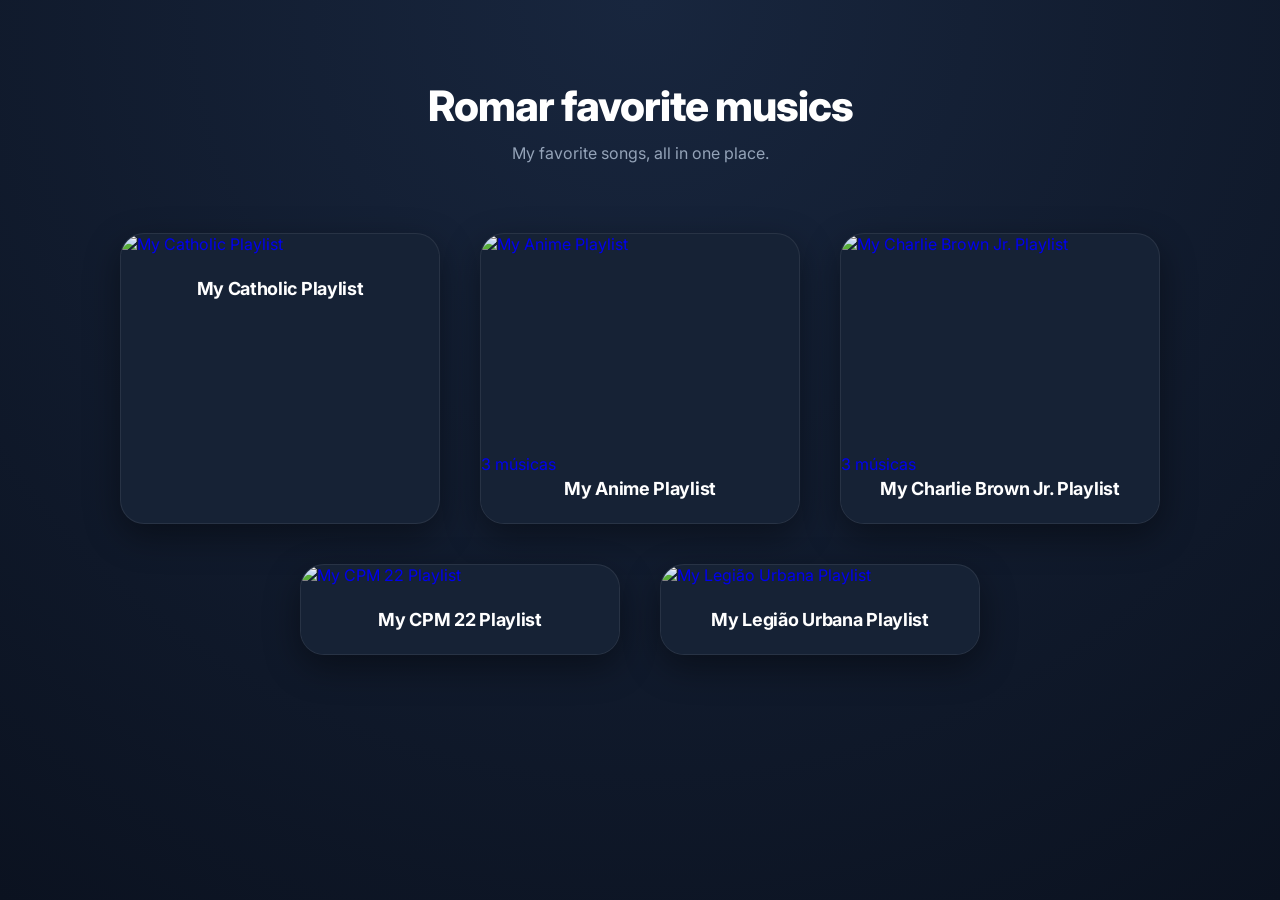
==== commit 0cdd366f: "aa" ====
--- a/index.html
+++ b/index.html
@@ -21,19 +21,27 @@
             </div>
         </a>
 
-        <a href="anime.html" class="playlist-card">
-            <img src="https://img.youtube.com/vi/8QUwaxc9Y_A/maxresdefault.jpg" alt="My Anime Playlist">
-            <div class="playlist-info">
-                <h2>My Anime Playlist</h2>
-            </div>
-        </a>
+        <!-- Anime -->
+<a href="anime.html" class="playlist-card">
+    <div class="card-banner">
+        <img src="https://img.youtube.com/vi/8QUwaxc9Y_A/hqdefault.jpg" alt="My Anime Playlist">
+        <span class="image-badge">3 músicas</span>
+    </div>
+    <div class="playlist-info">
+        <h2>My Anime Playlist</h2>
+    </div>
+</a>
 
-        <a href="cbjr.html" class="playlist-card">
-            <img src="https://img.youtube.com/vi/1q1uuofCLJE/maxresdefault.jpg" alt="My Charlie Brown Jr. Playlist">
-            <div class="playlist-info">
-                <h2>My Charlie Brown Jr. Playlist</h2>
-            </div>
-        </a>
+<!-- Charlie Brown Jr. -->
+<a href="cbjr.html" class="playlist-card">
+    <div class="card-banner">
+        <img src="https://img.youtube.com/vi/1q1uuofCLJE/hqdefault.jpg" alt="My Charlie Brown Jr. Playlist">
+        <span class="image-badge">3 músicas</span>
+    </div>
+    <div class="playlist-info">
+        <h2>My Charlie Brown Jr. Playlist</h2>
+    </div>
+</a>
 
         <a href="cpm22.html" class="playlist-card">
             <img src="https://img.youtube.com/vi/5ZxXkEqd3uA/maxresdefault.jpg" alt="My CPM 22 Playlist">
--- a/style.css
+++ b/style.css
@@ -1,115 +1,146 @@
-/* Configurações Gerais da Página */
-body {
-    background: linear-gradient(180deg, #0b1220 0%, #101a2b 100%);
-    min-height: 100vh;
+/* Importação da fonte moderna 'Inter' do Google Fonts */
+@import url('https://fonts.googleapis.com/css2?family=Inter:wght@400;600;700;800&display=swap');
+
+* {
     margin: 0;
-    padding: 20px;
-    font-family: Arial, sans-serif;
-    color: #ffffff;
+    padding: 0;
+    box-sizing: border-box;
 }
 
-/* Link de Voltar */
+body {
+    background: radial-gradient(circle at top, #18263e 0%, #0b1220 100%);
+    min-height: 100vh;
+    font-family: 'Inter', system-ui, -apple-system, sans-serif;
+    color: #ffffff;
+    padding: 40px 20px;
+}
+
+/* Botão de Voltar Estilizado */
 a[href="index.html"] {
-    position: absolute;
+    position: fixed;
     top: 25px;
     left: 30px;
-    color: #999999;
+    display: inline-flex;
+    align-items: center;
+    gap: 8px;
+    background-color: rgba(255, 255, 255, 0.08);
+    border: 1px solid rgba(255, 255, 255, 0.15);
+    color: #ffffff;
+    padding: 10px 18px;
+    border-radius: 30px;
     text-decoration: none;
-    font-size: 16px;
-    transition: color 0.2s ease, transform 0.2s ease;
+    font-size: 14px;
+    font-weight: 600;
+    backdrop-filter: blur(10px);
+    transition: all 0.2s ease;
+    z-index: 100;
 }
 
 a[href="index.html"]:hover {
-    color: #f2f2f2;
-    transform: scale(1.05);
+    background-color: #ffffff;
+    color: #0b1220;
+    transform: translateY(-2px);
+    box-shadow: 0 4px 15px rgba(255, 255, 255, 0.2);
 }
 
-/* Tipografia */
+/* Títulos e Textos Principais */
 h1 {
-    color: #f2f2f2;
-    font-size: 60px;
+    color: #ffffff;
+    font-size: 42px;
+    font-weight: 800;
     text-align: center;
-    margin-top: 60px;
-    margin-bottom: 10px;
+    margin-top: 40px;
+    margin-bottom: 12px;
+    letter-spacing: -1px;
 }
 
 p {
-    color: #cccccc;
-    font-size: 18px;
+    color: #94a3b8;
+    font-size: 16px;
     text-align: center;
     margin-bottom: 50px;
 }
 
-/* Contêiner da Grade de Cards (Home) */
+/* Container dos Cards (Aumentando espaçamento geral) */
 .playlists {
     display: flex;
     flex-wrap: wrap;
     justify-content: center;
-    gap: 30px;
+    gap: 40px; /* Maior espaçamento entre os cards */
+    max-width: 1400px;
+    margin: 0 auto;
+    padding: 20px;
+}
+
+/* Card Principal (Mais alto, mais largo e mais arredondado) */
+.playlist-card {
+    width: 320px; /* Card maior (era 280px) */
+    background: #162235;
+    border-radius: 24px; /* Bordas bem mais arredondadas */
+    overflow: hidden;
+    text-decoration: none;
+    border: 1px solid rgba(255, 255, 255, 0.08);
+    box-shadow: 0 12px 35px rgba(0, 0, 0, 0.4);
+    transition: all 0.3s cubic-bezier(0.25, 0.8, 0.25, 1);
+}
+
+.playlist-card:hover {
+    transform: translateY(-10px);
+    border-color: rgba(255, 255, 255, 0.3);
+    box-shadow: 0 22px 45px rgba(0, 0, 0, 0.6);
+}
+
+/* Banner de Imagem Maior */
+.card-banner {
+    position: relative;
+    width: 100%;
+    height: 220px; /* Imagem mais alta */
+}
+
+.card-banner img {
+    width: 100%;
+    height: 100%;
+    object-fit: cover;
+    display: block;
+}
+
+/* Área da Legenda (Fonte moderna e mais espaçada) */
+.playlist-info {
+    padding: 24px 20px; /* Mais espaço interno */
+    background-color: #162235;
+    text-align: center;
+}
+
+.playlist-info h2 {
+    color: #ffffff;
+    font-family: 'Inter', system-ui, -apple-system, sans-serif;
+    font-size: 18px; /* Fonte moderna e mais nítida */
+    font-weight: 700;
+    letter-spacing: -0.3px; /* Estilo tipográfico moderno */
+    margin: 0;
+    border: none;
+    padding: 0;
+}
+/* Área de Músicas / Vídeos (Páginas Internas) */
+.playlist-musics {
+    display: flex;
+    flex-wrap: wrap;
+    justify-content: center;
+    gap: 25px;
     max-width: 1200px;
     margin: 0 auto;
 }
 
-/* Estilo do Card Individual */
-.playlist-card {
-    width: 350px;
-    display: block;
-    text-decoration: none;
-    border-radius: 8px;
-    overflow: hidden;
-    border: 1px solid #7f8fa6;
-    transition: transform 0.2s ease, border-color 0.2s ease;
-}
-
-.playlist-card:hover {
-    transform: scale(1.02);
-    border-color: #aab8cc;
-}
-
-.playlist-card img {
-    width: 100%;
-    height: 200px;
-    object-fit: cover;
-    display: block;
-}
-
-.playlist-info {
-    background-color: #202b3d;
-    padding: 20px;
-    display: flex;
-    align-items: center;
-    justify-content: center;
-}
-
-.playlist-info h2 {
-    color: #ffffff;
-    font-size: 20px;
-    text-align: center;
-    margin: 0;
-    font-family: Verdana, sans-serif;
-    border: none;
-    padding: 0;
-}
-
-/* Exibição das Músicas / Vídeos (Páginas Internas) */
-.playlist-musics {
-    display: flex;
-    flex-wrap: wrap;
-    justify-content: center;
-    gap: 30px;
-    padding: 20px;
-}
-
 iframe {
-    width: 350px;
-    height: 200px;
-    display: block;
-    border-radius: 8px;
-    border: 1px solid #7f8fa6;
+    width: 360px;
+    height: 215px;
+    border: 1px solid rgba(255, 255, 255, 0.1);
+    border-radius: 14px;
+    box-shadow: 0 8px 24px rgba(0, 0, 0, 0.3);
     transition: transform 0.2s ease, border-color 0.2s ease;
 }
 
 iframe:hover {
     transform: scale(1.02);
-    border-color: #aab8cc;
+    border-color: rgba(255, 255, 255, 0.3);
 }
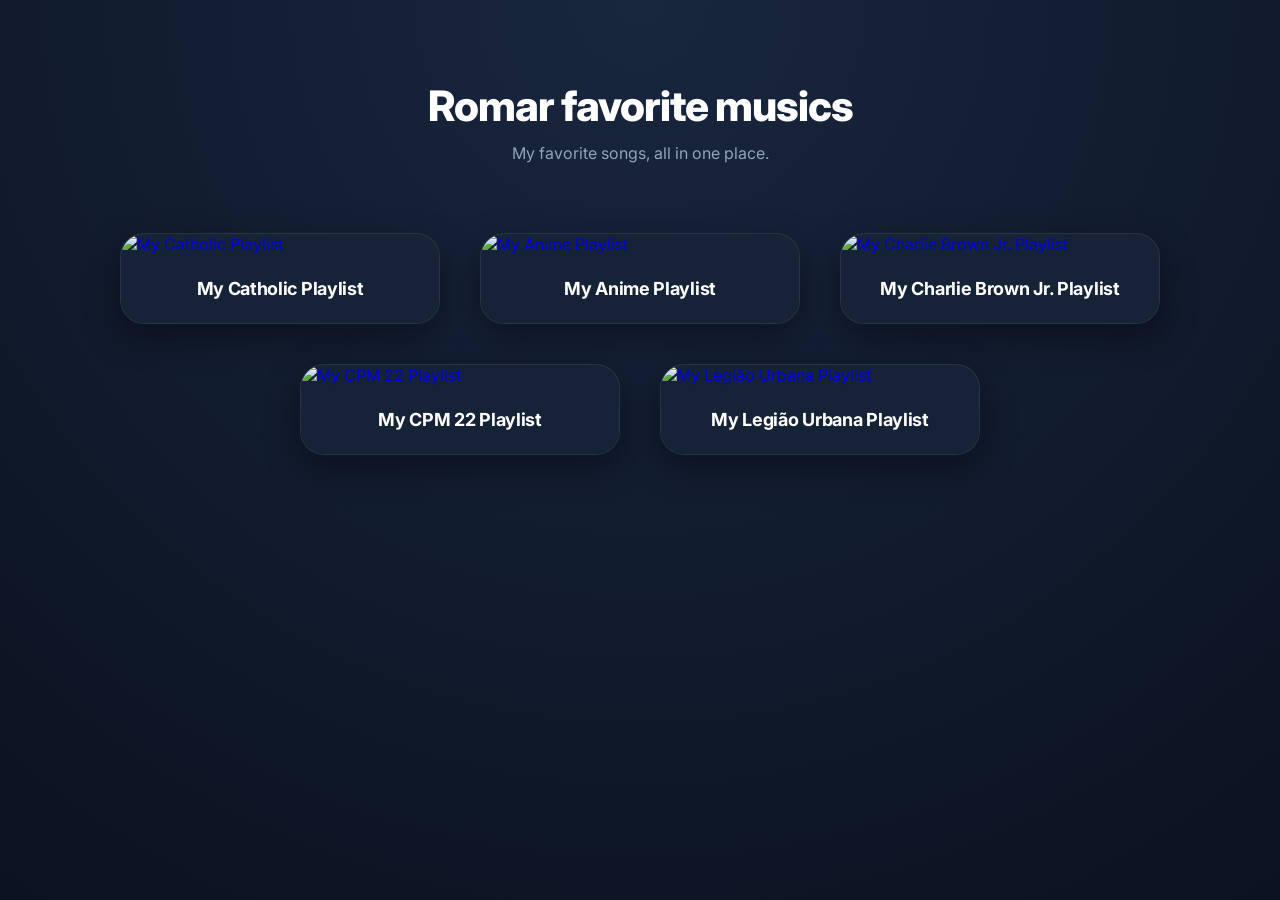
==== commit 5ffa15fb: "a" ====
--- a/index.html
+++ b/index.html
@@ -21,27 +21,19 @@
             </div>
         </a>
 
-        <!-- Anime -->
-<a href="anime.html" class="playlist-card">
-    <div class="card-banner">
-        <img src="https://img.youtube.com/vi/8QUwaxc9Y_A/hqdefault.jpg" alt="My Anime Playlist">
-        <span class="image-badge">3 músicas</span>
-    </div>
-    <div class="playlist-info">
-        <h2>My Anime Playlist</h2>
-    </div>
-</a>
+        <a href="anime.html" class="playlist-card">
+            <img src="https://img.youtube.com/vi/8QUwaxc9Y_A/maxresdefault.jpg" alt="My Anime Playlist">
+            <div class="playlist-info">
+                <h2>My Anime Playlist</h2>
+            </div>
+        </a>
 
-<!-- Charlie Brown Jr. -->
-<a href="cbjr.html" class="playlist-card">
-    <div class="card-banner">
-        <img src="https://img.youtube.com/vi/1q1uuofCLJE/hqdefault.jpg" alt="My Charlie Brown Jr. Playlist">
-        <span class="image-badge">3 músicas</span>
-    </div>
-    <div class="playlist-info">
-        <h2>My Charlie Brown Jr. Playlist</h2>
-    </div>
-</a>
+        <a href="cbjr.html" class="playlist-card">
+            <img src="https://img.youtube.com/vi/1q1uuofCLJE/maxresdefault.jpg" alt="My Charlie Brown Jr. Playlist">
+            <div class="playlist-info">
+                <h2>My Charlie Brown Jr. Playlist</h2>
+            </div>
+        </a>
 
         <a href="cpm22.html" class="playlist-card">
             <img src="https://img.youtube.com/vi/5ZxXkEqd3uA/maxresdefault.jpg" alt="My CPM 22 Playlist">
